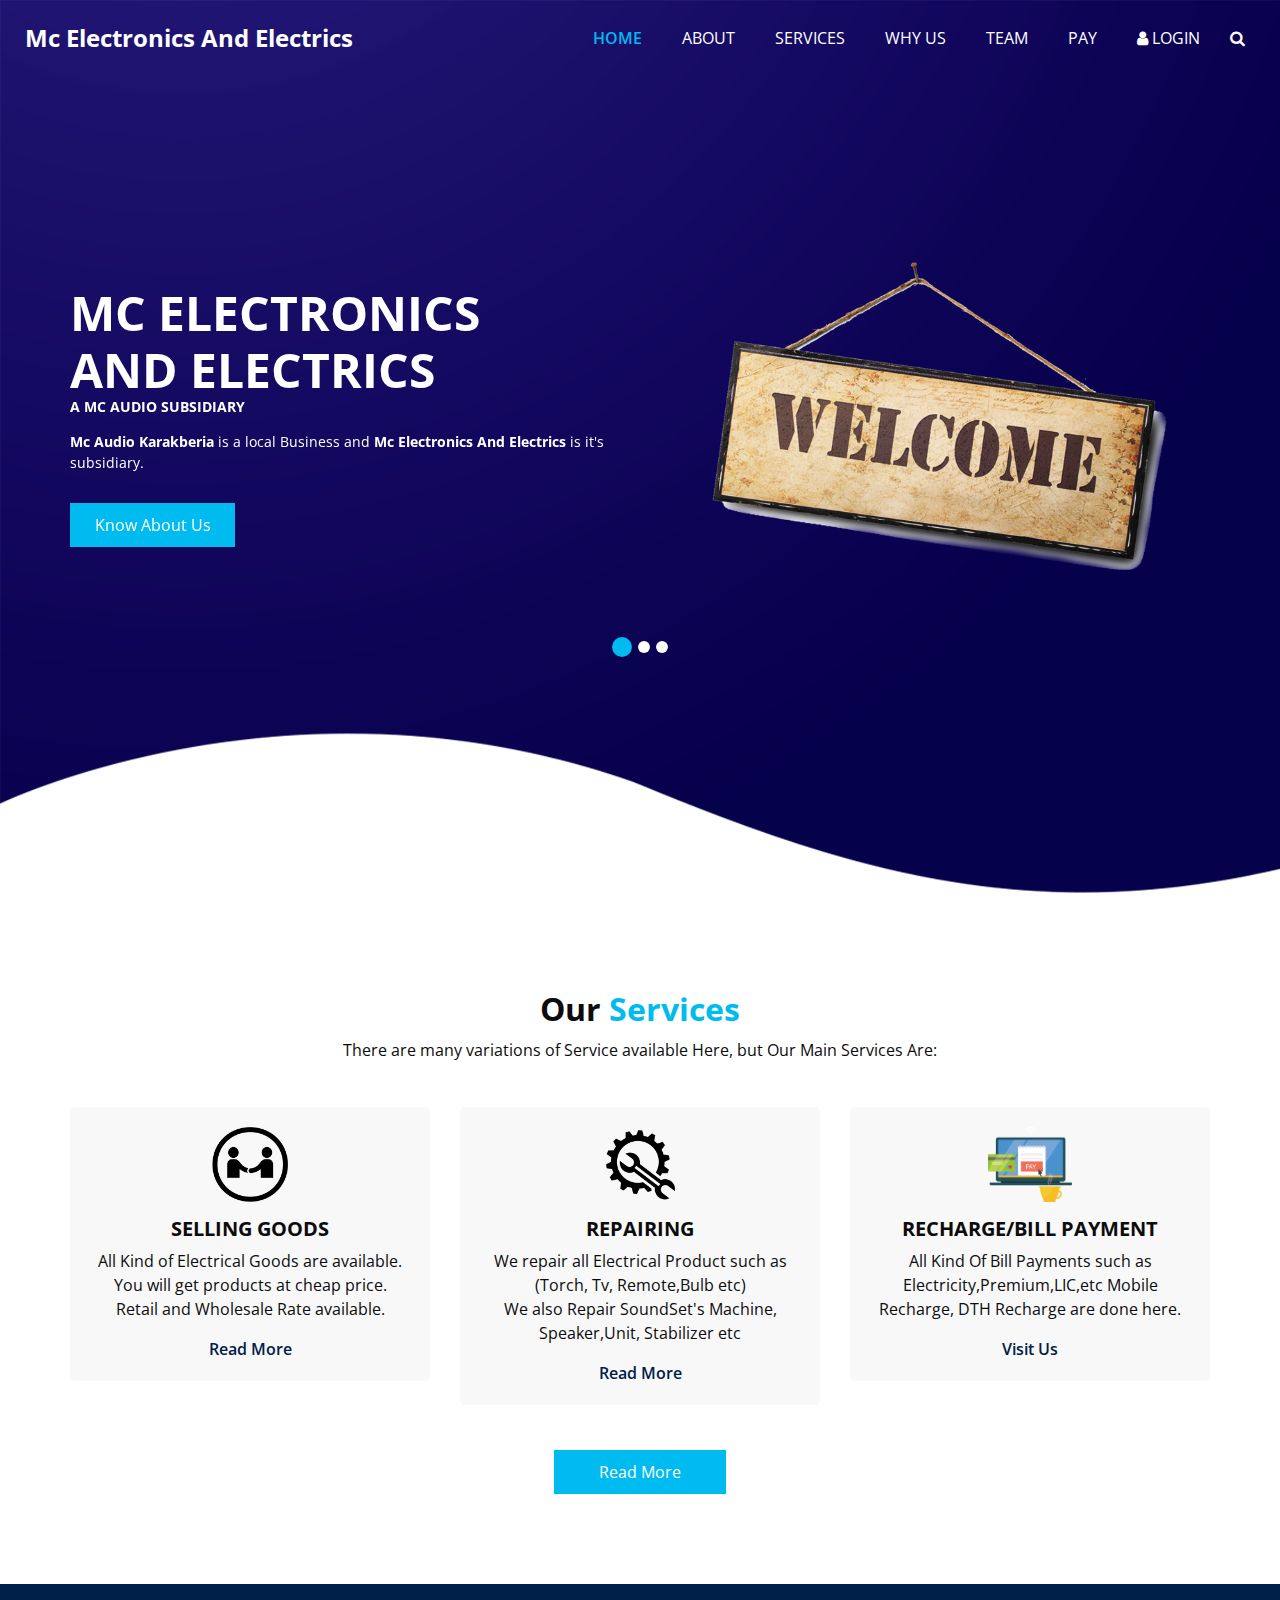
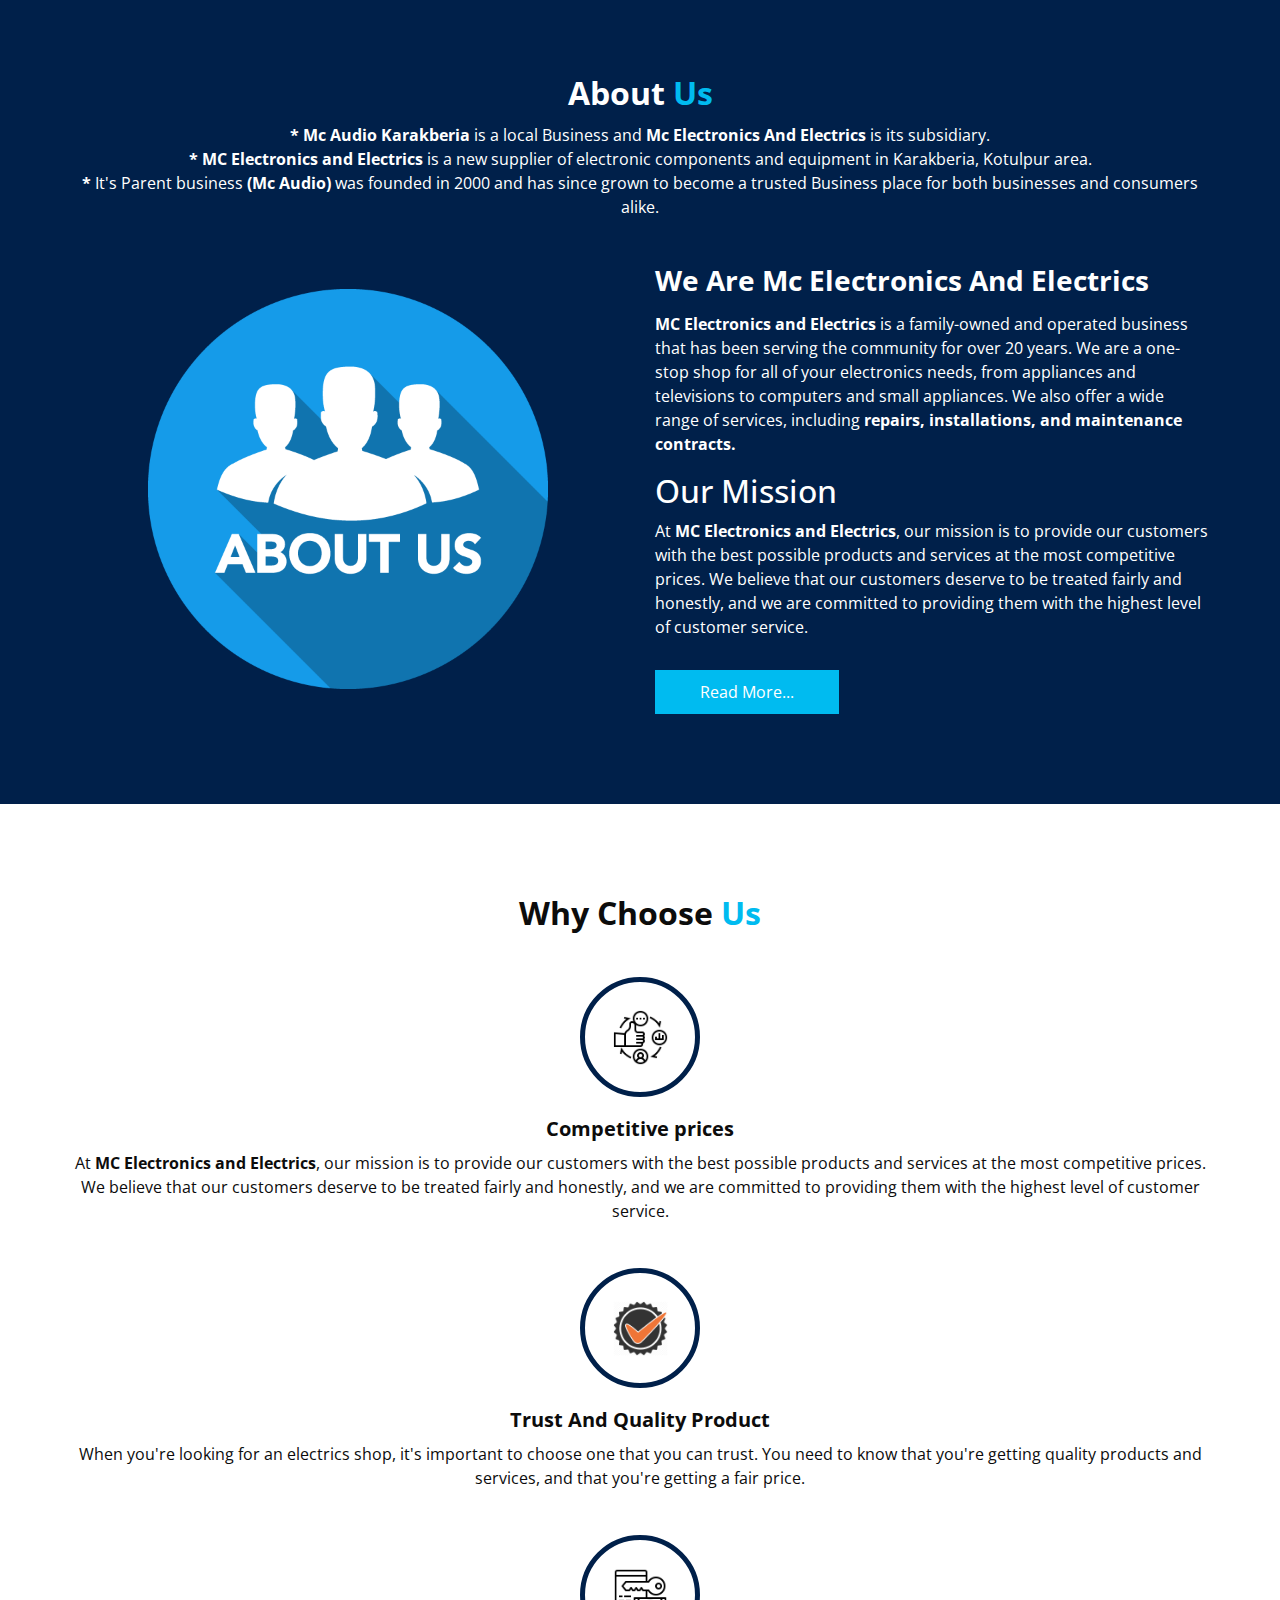
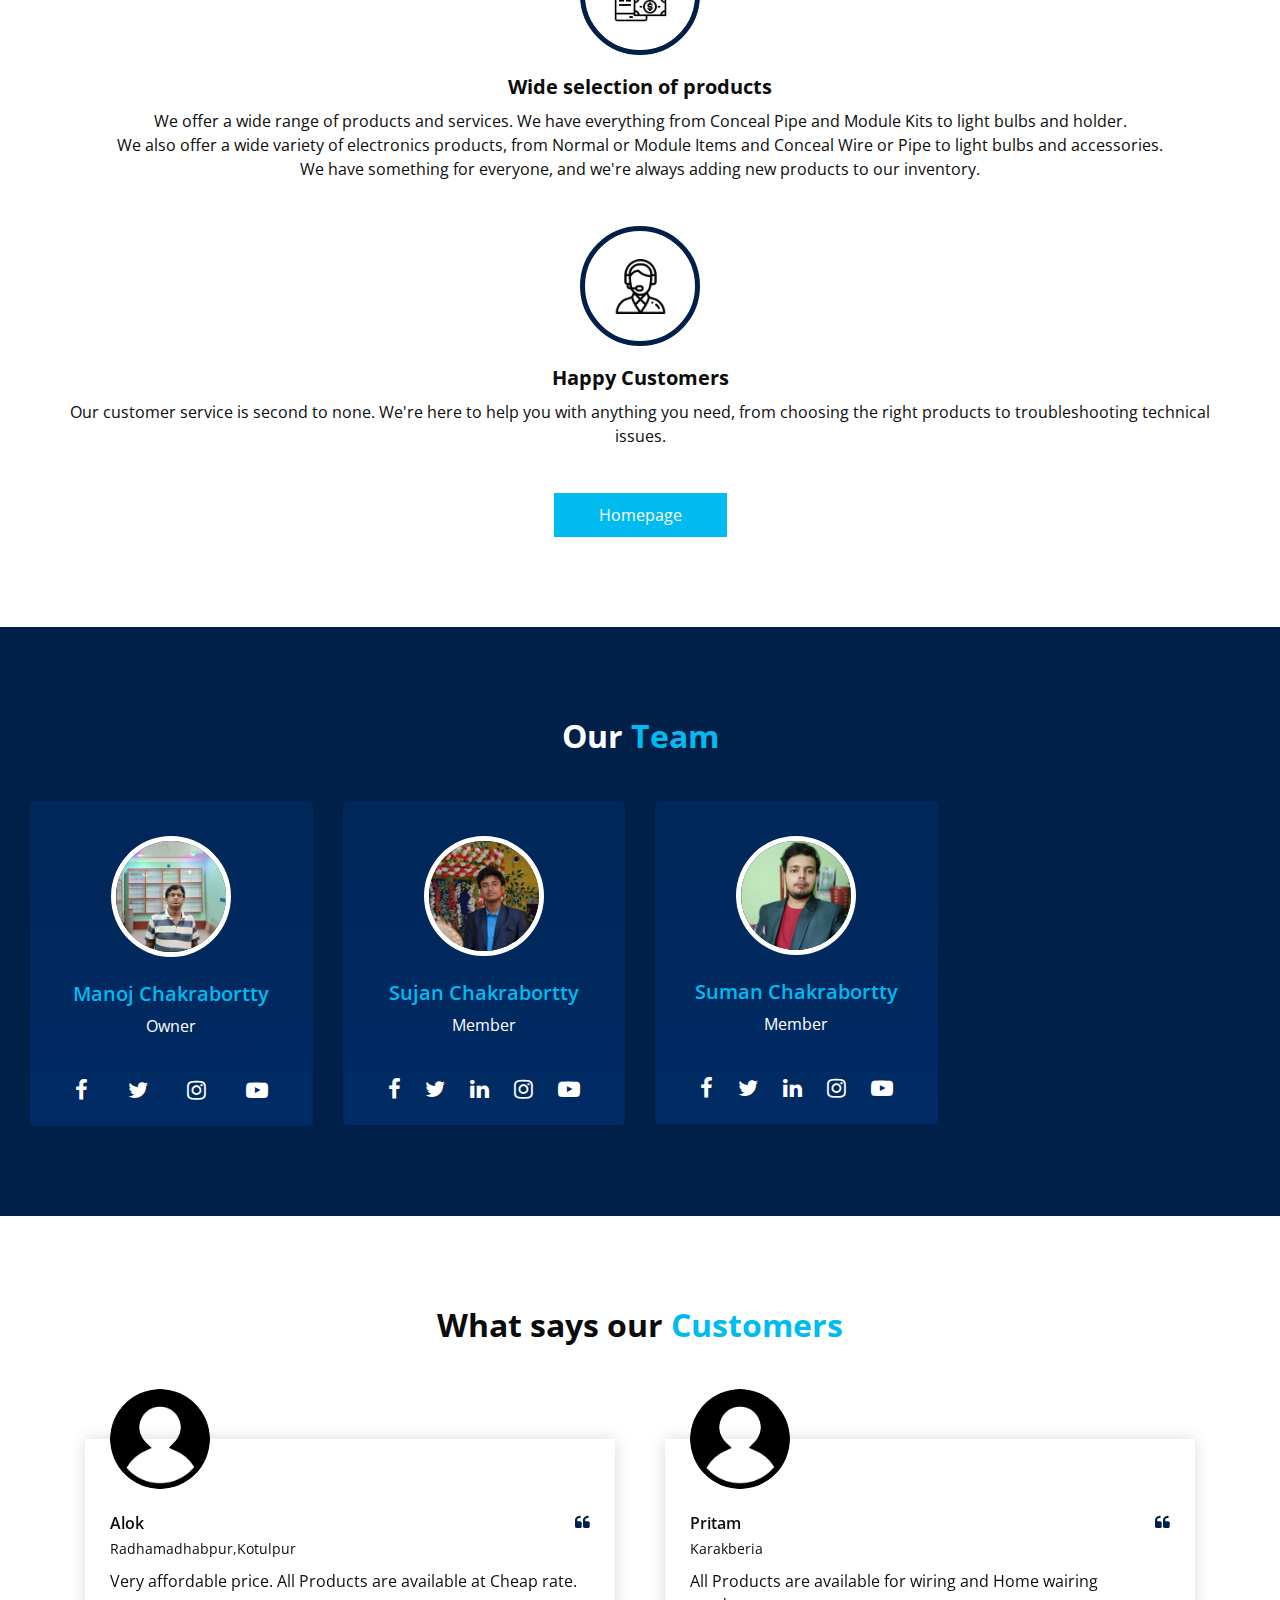
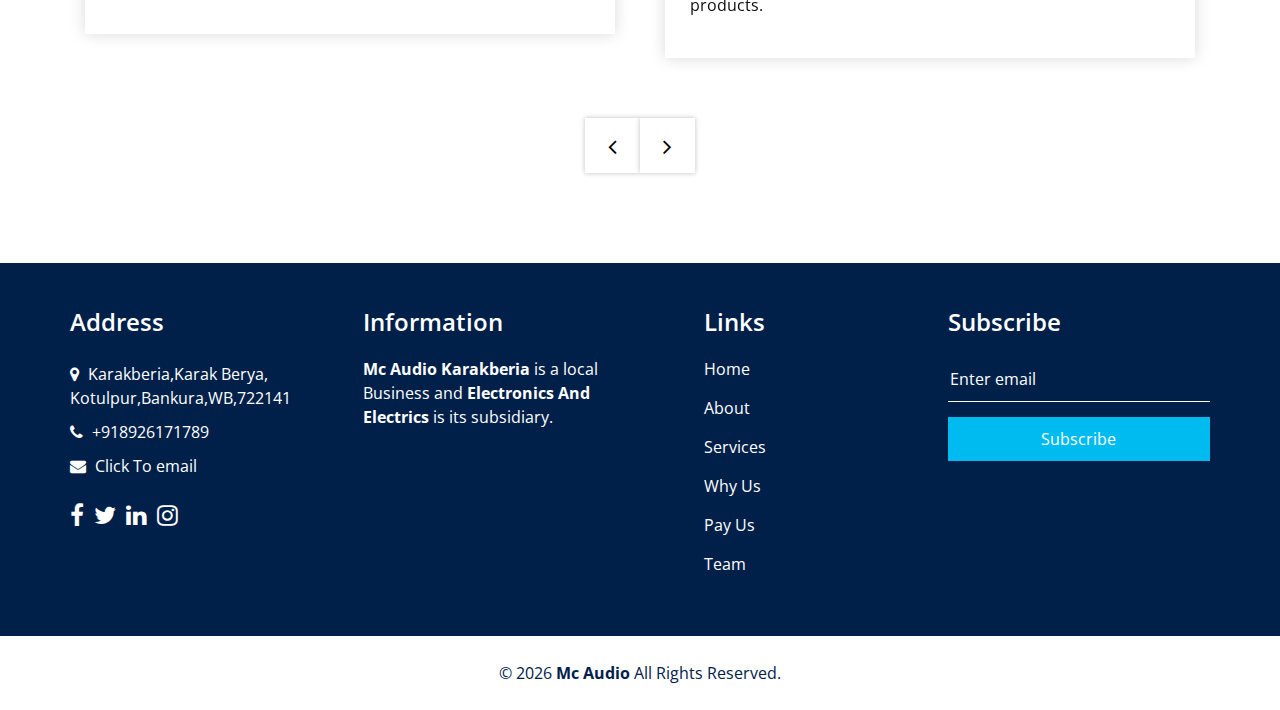
==== public/index.html @ 55783858 "first commit" ====
<!DOCTYPE html>
<html>

<head>
  <!-- Google tag (gtag.js) -->
<script async src="https://www.googletagmanager.com/gtag/js?id=G-BSWHDKT1H6"></script>
<script>
  window.dataLayer = window.dataLayer || [];
  function gtag(){dataLayer.push(arguments);}
  gtag('js', new Date());

  gtag('config', 'G-BSWHDKT1H6');
</script>
  <!-- Basic -->
  <meta charset="utf-8" />
  <meta http-equiv="X-UA-Compatible" content="IE=edge" />
  <!-- Mobile Metas -->
  <meta name="viewport" content="width=device-width, initial-scale=1, shrink-to-fit=no" />
  <!-- Site Metas -->
  <meta name="keywords" content="Mc Audio, Mc Electronics, Mc Electronics And Electrics />
  <meta name="description" content="Mc Electronics And Electrics, Mc Audio Karakberia" />
  <meta name="author" content="Manoj Chakrabortty" />
  <link rel="shortcut icon" href="images/favicon.png" type="">

  <title> Mc Electronics And Electrics </title>

  <!-- bootstrap core css -->
  <link rel="stylesheet" type="text/css" href="css/bootstrap.css" />

  <!-- fonts style -->
  <link href="https://fonts.googleapis.com/css2?family=Roboto:wght@400;500;700;900&display=swap" rel="stylesheet">

  <!--owl slider stylesheet -->
  <link rel="stylesheet" type="text/css" href="https://cdnjs.cloudflare.com/ajax/libs/OwlCarousel2/2.3.4/assets/owl.carousel.min.css" />

  <!-- font awesome style -->
  <link href="css/font-awesome.min.css" rel="stylesheet" />

  <!-- Custom styles for this template -->
  <link href="css/style.css" rel="stylesheet" />
  <!-- responsive style -->
  <link href="css/responsive.css" rel="stylesheet" />

</head>

<body>

  <div class="hero_area">

    <div class="hero_bg_box">
      <div class="bg_img_box">
        <img src="images/hero-bg.png" alt="">
      </div>
    </div>

    <!-- header section strats -->
    <header class="header_section">
      <div class="container-fluid">
        <nav class="navbar navbar-expand-lg custom_nav-container ">
          <a class="navbar-brand" href="index.html">
            <span>
              Mc Electronics And Electrics
            </span>
          </a>

          <button class="navbar-toggler" type="button" data-toggle="collapse" data-target="#navbarSupportedContent" aria-controls="navbarSupportedContent" aria-expanded="false" aria-label="Toggle navigation">
            <span class=""> </span>
          </button>

          <div class="collapse navbar-collapse" id="navbarSupportedContent">
            <ul class="navbar-nav  ">
              <li class="nav-item active">
                <a class="nav-link" href="index.html">Home <span class="sr-only">(current)</span></a>
              </li>
              <li class="nav-item">
                <a class="nav-link" href="about.html"> About</a>
              </li>
              <li class="nav-item">
                <a class="nav-link" href="service.html">Services</a>
              </li>
              <li class="nav-item">
                <a class="nav-link" href="why.html">Why Us</a>
              </li>
              <li class="nav-item">
                <a class="nav-link" href="team.html">Team</a>
              </li>
              <li class="nav-item">
                <a class="nav-link" href="pay-us.html">Pay</a>
              </li>
              <li class="nav-item">
                <a class="nav-link" href="login.html"> <i class="fa fa-user" aria-hidden="true"></i> Login</a>
              </li>
              <form class="form-inline">
                <button class="btn  my-2 my-sm-0 nav_search-btn" type="submit">
                  <i class="fa fa-search" aria-hidden="true"></i>
                </button>
              </form>
            </ul>
          </div>
        </nav>
      </div>
    </header>
    <!-- end header section -->
    <!-- slider section -->
    <section class="slider_section ">
      <div id="customCarousel1" class="carousel slide" data-ride="carousel">
        <div class="carousel-inner">
          <div class="carousel-item active">
            <div class="container ">
              <div class="row">
                <div class="col-md-6 ">
                  <div class="detail-box">
                    <h1>
                      Mc Electronics<br>
                          And
                      Electrics<br>
                      <p>a Mc Audio subsidiary</p>
                    </h1>
                    <p>
                    <b>Mc Audio Karakberia</b> is a local Business and <b>Mc Electronics And Electrics</b> is it's subsidiary.<br>
                    </p>
                    <div class="btn-box">
                      <a class="btn1" href="about.html">
                        Know About Us
                      </a>
                    </div>
                  </div>
                </div>
                <div class="col-md-6">
                  <div class="img-box">
                    <img src="png/png%20(7).png" alt="">
                  </div>
                </div>
              </div>
            </div>
          </div>
          <div class="carousel-item ">
            <div class="container ">
              <div class="row">
                <div class="col-md-6 ">
                  <div class="detail-box">
                    <h1>
                      এম.সি. অডিও<br>
                      <p>ইলেকট্রনিক্স এন্ড ইলেকট্রিকস

                      </p>
                    </h1>
                    <p>
                      এখানে সমস্ত প্রকার ইলেকট্রনিক এবং ইলেকট্রিক দ্রব্য সামগ্রী খুচরো ও পাইকারী দরে বিক্রয় করা হয়।<br>
                      এখানে যাবতীয় ইলেকট্রনিক্স দ্রব্য সামগ্রী যত্ন সহকারে মেরামত করা হয়।<br>
                    </p>
                    <div class="btn-box">
                      <a href="why_us.html" class="btn1">
                        Why Us
                      </a>
                    </div>
                  </div>
                </div>
                <div class="col-md-6">
                  <div class="img-box">
                    <img src="images/Untitled1.png" alt="">
                  </div>
                </div>
              </div>
            </div>
          </div>
          <div class="carousel-item">
            <div class="container ">
              <div class="row">
                <div class="col-md-6 ">
                  <div class="detail-box">
                    <h1>
                      Recharge and Bill Payments <br>
                      <p>a mc Electronics And Electrics Service</p>
                    </h1>
                    <p>
                      Welcome to Recharge and Bill Pay division of  Mc Electrnics And Electrics, <br>
                      Here you pay your any bills without going anywhere, You'll also get receipt with it as Proof<br>

                    </p>
                    <div class="btn-box">
                      <a href="https://sumanrechargeservices.web.app/" class="btn1">
                        Click To Visit
                      </a>
                    </div>
                  </div>
                </div>
                <div class="col-md-6">
                  <div class="img-box">
                    <img src="images/recharge1.png" alt=""width="100" >
                  </div>
                </div>
              </div>
            </div>
          </div>
        </div>
        <ol class="carousel-indicators">
          <li data-target="#customCarousel1" data-slide-to="0" class="active"></li>
          <li data-target="#customCarousel1" data-slide-to="1"></li>
          <li data-target="#customCarousel1" data-slide-to="2"></li>
        </ol>
      </div>

    </section>
    <!-- end slider section -->
  </div>


  <!-- service section -->

  <section class="service_section layout_padding">
    <div class="service_container">
      <div class="container ">
        <div class="heading_container heading_center">
          <h2>
            Our <span>Services</span>
          </h2>
          <p>
            There are many variations of Service available Here, but Our Main Services Are:
          </p>
        </div>
        <div class="row">
          <div class="col-md-4 ">
            <div class="box ">
              <div class="img-box">
                <img src="images/s1.png" alt="">
              </div>
              <div class="detail-box">
                <h5>
                  Selling Goods
                </h5>
                <p>
                  All Kind of Electrical Goods are available.<br>
                  You will get products at cheap price.<br>
                  Retail and Wholesale Rate available.<br>
                </p>
                <a href="service.html">
                  Read More
                </a>
              </div>
            </div>
          </div>
          <div class="col-md-4 ">
            <div class="box ">
              <div class="img-box">
                <img src="images/s2.png" alt="">
              </div>
              <div class="detail-box">
                <h5>
                  Repairing
                </h5>
                <p>
                  We repair all Electrical Product such as (Torch, Tv, Remote,Bulb etc)<br>
                  We also Repair SoundSet's Machine, Speaker,Unit, Stabilizer etc
                
                </p>
                <a href="service.html">
                  Read More
                </a>
              </div>
            </div>
          </div>
          <div class="col-md-4 ">
            <div class="box ">
              <div class="img-box">
                <img src="images/s3.png" alt="">
              </div>
              <div class="detail-box">
                <h5>
                  Recharge/Bill Payment
                </h5>
                <p>
                  All Kind Of Bill Payments such as Electricity,Premium,LIC,etc
                  Mobile Recharge, DTH Recharge
                  are done here.
                </p>
                <a href="https://Sumanrechargeservice.ml/" target="_blank">
                  Visit Us
                </a>
              </div>
            </div>
          </div>
        </div>
        <div class="btn-box">
          <a href="service.html">
            Read More
          </a>
        </div>
      </div>
    </div>
  </section>

  <!-- end service section -->


  <!-- about section -->

  <section class="about_section layout_padding">
    <div class="container  ">
      <div class="heading_container heading_center">
        <h2>
          About <span>Us</span>
        </h2>
        <p>
          <b>* </b><b>Mc Audio Karakberia</b> is a local Business and <b>Mc Electronics And Electrics</b> is its subsidiary.<br>
          <b>* </b><b>MC Electronics and Electrics</b> is a new supplier of electronic components and equipment in Karakberia, Kotulpur area.<br>
          <b>* </b>It's Parent business <b>(Mc Audio)</b> was founded in 2000 and has since grown to become a trusted Business place for both businesses and consumers alike.
       </p>
      </div>
      <div class="row">
        <div class="col-md-6 ">
          <div class="img-box">
            <center><img src="png/about-us.png" alt=""width="400" ></center>
          </div>
        </div>
        <div class="col-md-6">
          <div class="detail-box">
            <h3>
              We Are Mc Electronics And Electrics
            </h3>
            <p>
              <b>MC Electronics and Electrics</b> is a family-owned and operated business that has been serving the community for over 20 years.
              We are a one-stop shop for all of your electronics needs, from appliances and televisions to computers and small appliances.
              We also offer a wide range of services, including <b>repairs, installations, and maintenance contracts.</b>
<h2>Our Mission</h2>
At <b>MC Electronics and Electrics</b>, our mission is to provide our customers with the best possible products and services at the most competitive prices. 
We believe that our customers deserve to be treated fairly and honestly, and we are committed to providing them with the highest level of customer service.

            </p>
            
            <a href="about.html">
              Read More...
            </a>
          </div>
        </div>
      </div>
    </div>
  </section>

  <!-- end about section -->

    <!-- why section -->

    <section class="why_section layout_padding">
      <div class="container">
        <div class="heading_container heading_center">
          <h2>
            Why Choose <span>Us</span>
          </h2>
        </div>
        <div class="why_container">
          <div class="box">
            <div class="img-box">
              <img src="images/w1.png" alt="">
            </div>
            <div class="detail-box">
              <h5>
                Competitive prices
              </h5>
              <p>
                At <b>MC Electronics and Electrics</b>, our mission is to provide our customers with the best possible products and services at the most competitive prices. 
                We believe that our customers deserve to be treated fairly and honestly, and we are committed to providing them with the highest level of customer service.<br>
             </p>
            </div>
          </div>
          <div class="box">
            <div class="img-box">
              <img src="images/w2.png" alt="Quality Product">
            </div>
            <div class="detail-box">
              <h5>
                Trust And Quality Product
              </h5>
              <p>
                When you're looking for an electrics shop, it's important to choose one that you can trust. You need to know that you're getting quality products and services, and that you're getting a fair price.<br>
              </p>
            </div>
          </div>
          <div class="box">
            <div class="img-box">
              <img src="images/w3.png" alt="">
            </div>
            <div class="detail-box">
              <h5>
                Wide selection of products
              </h5>
              <p>
                We offer a wide range of products and services. We have everything from Conceal Pipe and Module Kits to light bulbs and holder.<br>
                We also offer a wide variety of electronics products, from Normal or Module Items and Conceal Wire or Pipe to light bulbs and accessories.<br>
                We have something for everyone, and we're always adding new products to our inventory.<br>
  
              </p>
            </div>
          </div>
          <div class="box">
            <div class="img-box">
              <img src="images/w4.png" alt="">
            </div>
            <div class="detail-box">
              <h5>
                Happy Customers
              </h5>
              <p>
                Our customer service is second to none. We're here to help you with anything you need, from choosing the right products to troubleshooting technical issues.<br>
              </p>
            </div>
          </div>
        </div>
        <div class="btn-box">
          <a href="index.html">
            Homepage
          </a>
        </div>
      </div>
    </section>
  
    <!-- end why section -->

  <!-- team section -->
  <section class="team_section layout_padding">
    <div class="container-fluid">
      <div class="heading_container heading_center">
        <h2 class="">
          Our <span> Team</span>
        </h2>
      </div>

      <div class="team_container">
        <div class="row">
          <div class="col-lg-3 col-sm-6">
            <div class="box ">
              <div class="img-box">
                <img src="images/team-1.jpg" class="img1" alt="">
              </div>
              <div class="detail-box">
                <h5>
                  Manoj Chakrabortty
                </h5>
                <p>
                  Owner
                </p>
              </div>
              <div class="social_box">
                <a href="https://www.facebook.com/manoj.chakrabortty8926">
                  <i class="fa fa-facebook" aria-hidden="true"></i>
                </a>
                <a href="https://twitter.com/MCAUDIOMANOJ">
                  <i class="fa fa-twitter" aria-hidden="true"></i>
                </a>
                <a href="https://www.facebook.com/manoj.chakrabortty8926">
                  <i class="fa fa-instagram" aria-hidden="true"></i>
                </a>
                <a href="https://www.youtube.com/@mcaudiokarakberia">
                  <i class="fa fa-youtube-play" aria-hidden="true"></i>
                </a>
              </div>
            </div>
          </div>
          <div class="col-lg-3 col-sm-6">
            <div class="box ">
              <div class="img-box">
                <img src="images/team-2.jpg" class="img1" alt="">
              </div>
              <div class="detail-box">
                <h5>
                  Sujan Chakrabortty
                </h5>
                <p>
                  Member
                </p>
              </div>
              <div class="social_box">
                <a href="https://www.facebook.com/soumya.chakrabortty.75">
                  <i class="fa fa-facebook" aria-hidden="true"></i>
                </a>
                <a href="#">
                  <i class="fa fa-twitter" aria-hidden="true"></i>
                </a>
                <a href="#">
                  <i class="fa fa-linkedin" aria-hidden="true"></i>
                </a>
                <a href="#">
                  <i class="fa fa-instagram" aria-hidden="true"></i>
                </a>
                <a href="https://www.youtube.com/@DjKiDuniya">
                  <i class="fa fa-youtube-play" aria-hidden="true"></i>
                </a>
              </div>
            </div>
          </div>
          <div class="col-lg-3 col-sm-6">
            <div class="box ">
              <div class="img-box">
                <img src="images/team-3.jpg" class="img1" alt="">
              </div>
              <div class="detail-box">
                <h5>
                  Suman Chakrabortty
                </h5>
                <p>
                  Member
                </p>
              </div>
              <div class="social_box">
                <a href="https://www.facebook.com/SumanChakrabortty8514/">
                  <i class="fa fa-facebook" aria-hidden="true"></i>
                </a>
                <a href="https://twitter.com/SumanCH8514">
                  <i class="fa fa-twitter" aria-hidden="true"></i>
                </a>
                <a href="https://www.linkedin.com/in/sumanchakrabortty8514/">
                  <i class="fa fa-linkedin" aria-hidden="true"></i>
                </a>
                <a href="https://www.instagram.com/sumanchakrabortty8514/">
                  <i class="fa fa-instagram" aria-hidden="true"></i>
                </a>
                <a href="https://www.youtube.com/@SumanChakrabortty8514">
                  <i class="fa fa-youtube-play" aria-hidden="true"></i>
                </a>
              
        </div>
      </div>
    </div>
  </section>
  <!-- end team section -->


  <!-- client section -->

  <section class="client_section layout_padding">
    <div class="container">
      <div class="heading_container heading_center psudo_white_primary mb_45">
        <h2>
          What says our <span>Customers</span>
        </h2>
      </div>
      <div class="carousel-wrap ">
        <div class="owl-carousel client_owl-carousel">
          <div class="item">
            <div class="box">
              <div class="img-box">
                <img src="images/profile.png" alt="" class="box-img">
              </div>
              <div class="detail-box">
                <div class="client_id">
                  <div class="client_info">
                    <h6>
                      Alok
                    </h6>
                    <p>
                      Radhamadhabpur,Kotulpur
                    </p>
                  </div>
                  <i class="fa fa-quote-left" aria-hidden="true"></i>
                </div>
                <p>
                  Very affordable price. All Products are available at Cheap rate. </p>
              </div>
            </div>
          </div>
          <div class="item">
            <div class="box">
              <div class="img-box">
                <img src="images/profile.png" alt="" class="box-img">
              </div>
              <div class="detail-box">
                <div class="client_id">
                  <div class="client_info">
                    <h6>
                      Pritam
                    </h6>
                    <p>
                      Karakberia
                    </p>
                  </div>
                  <i class="fa fa-quote-left" aria-hidden="true"></i>
                </div>
                <p>
                  All Products are available for wiring and Home wairing products. </p>
              </div>
            </div>
          </div>
          <div class="item">
            <div class="box">
              <div class="img-box">
                <img src="images/profile.png" alt="" class="box-img">
              </div>
              <div class="detail-box">
                <div class="client_id">
                  <div class="client_info">
                    <h6>
                      Santosh
                    </h6>
                    <p>
                      Karakberia
                    </p>
                  </div>
                  <i class="fa fa-quote-left" aria-hidden="true"></i>
                </div>
                <p>
                  Cheap rate and all good quality products are here. </p>
              </div>
            </div>
          </div>
          <div class="item">
            <div class="box">
              <div class="img-box">
                <img src="images/profile.png" alt="" class="box-img">
              </div>
              <div class="detail-box">
                <div class="client_id">
                  <div class="client_info">
                    <h6>
                      Dibyendu
                    </h6>
                    <p>
                      Karakberia
                    </p>
                  </div>
                  <i class="fa fa-quote-left" aria-hidden="true"></i>
                </div>
                <p>
                  Very nice store, They also provide recripts of any purcheses.</p>
              </div>
            </div>
          </div>
        </div>
      </div>
    </div>
  </section>

  <!-- end client section -->


  <!-- info section -->

  <section class="info_section layout_padding2">
    <div class="container">
      <div class="row">
        <div class="col-md-6 col-lg-3 info_col">
          <div class="info_contact">
            <h4>
              Address
            </h4>
            <div class="contact_link_box">
              <a href="https://maps.app.goo.gl/ZFDK4yfnbo7BnbeL8/" target="_blank">
                <i class="fa fa-map-marker" aria-hidden="true"></i>
                <span>
                  Karakberia,Karak Berya,
				  Kotulpur,Bankura,WB,722141
                </span>
              </a>
              <a href="tel:+918926171789">
                <i class="fa fa-phone" aria-hidden="true"></i>
                <span>
                 +918926171789
                </span>
              </a>
              <a href="mailto: electronics.mcaudio@gmail.com">
                <i class="fa fa-envelope" aria-hidden="true"></i>
                <span>
				        Click To email
                </span>
              </a>
            </div>
          </div>
          <div class="info_social">
            <a href="https://www.facebook.com/MCAUDIOMANOJ/">
              <i class="fa fa-facebook" aria-hidden="true"></i>
            </a>
            <a href="">
              <i class="fa fa-twitter" aria-hidden="true"></i>
            </a>
            <a href="">
              <i class="fa fa-linkedin" aria-hidden="true"></i>
            </a>
            <a href="">
              <i class="fa fa-instagram" aria-hidden="true"></i>
            </a>
          </div>
        </div>
        <div class="col-md-6 col-lg-3 info_col">
          <div class="info_detail">
            <h4>
              Information
            </h4>
            <p>
              <b>Mc Audio Karakberia</b> is a local Business and <b>Electronics And Electrics</b> is its subsidiary.
            </p>
          </div>
        </div>
        <div class="col-md-6 col-lg-2 mx-auto info_col">
          <div class="info_link_box">
            <h4>
              Links
            </h4>
            <div class="info_links">
              <a class="active" href="index.html">
                Home
              </a>
              <a class="" href="about.html">
                About
              </a>
              <a class="" href="service.html">
                Services
              </a>
              <a class="" href="why.html">
                Why Us
              </a>
              <a class="" href="pay-us.html">
                Pay Us
              </a>
              <a class="" href="team.html">
                Team
              </a>
            </div>
          </div>
        </div>
        <div class="col-md-6 col-lg-3 info_col ">
          <h4>
            Subscribe
          </h4>
          <form action="mail.php">
            <input type="text" placeholder="Enter email" />
            <button type="submit">
              Subscribe
            </button>
          </form>
        </div>
      </div>
    </div>
  </section>

  <!-- end info section -->

  <!-- footer section -->
  <section class="footer_section">
    <div class="container">
      <p>
        &copy; <span id="displayYear"></span> <a href="http://mcaudiomanoj.gq/" target="_blank"><b>Mc Audio</b></a> All Rights Reserved.
        
      </p>
    </div>
  </section>
  <!-- footer section -->

  <!-- jQery -->
  <script type="text/javascript" src="js/jquery-3.4.1.min.js"></script>
  <!-- popper js -->
  <script src="https://cdn.jsdelivr.net/npm/popper.js@1.16.0/dist/umd/popper.min.js" integrity="sha384-Q6E9RHvbIyZFJoft+2mJbHaEWldlvI9IOYy5n3zV9zzTtmI3UksdQRVvoxMfooAo" crossorigin="anonymous">
  </script>
  <!-- bootstrap js -->
  <script type="text/javascript" src="js/bootstrap.js"></script>
  <!-- owl slider -->
  <script type="text/javascript" src="https://cdnjs.cloudflare.com/ajax/libs/OwlCarousel2/2.3.4/owl.carousel.min.js">
  </script>
  <!-- custom js -->
  <script type="text/javascript" src="js/custom.js"></script>
 
</body>

</html>
---- public/css/style.css ----
@import url("https://fonts.googleapis.com/css2?family=Lato:wght@400;700&family=Open+Sans:wght@300;400;600;700&display=swap");
body {
  font-family: "Open Sans", sans-serif;
  color: #0c0c0c;
  background-color: #ffffff;
  overflow-x: hidden;
}

.layout_padding {
  padding: 90px 0;
}

.layout_padding2 {
  padding: 75px 0;
}

.layout_padding2-top {
  padding-top: 75px;
}

.layout_padding2-bottom {
  padding-bottom: 75px;
}

.layout_padding-top {
  padding-top: 90px;
}

.layout_padding-bottom {
  padding-bottom: 90px;
}

.heading_container {
  display: -webkit-box;
  display: -ms-flexbox;
  display: flex;
  -webkit-box-orient: vertical;
  -webkit-box-direction: normal;
      -ms-flex-direction: column;
          flex-direction: column;
  -webkit-box-align: start;
      -ms-flex-align: start;
          align-items: flex-start;
}

.heading_container h2 {
  position: relative;
  font-weight: bold;
  margin-bottom: 0;
}

.heading_container h2 span {
  color: #00bbf0;
}

.heading_container p {
  margin-top: 10px;
  margin-bottom: 0;
}

.heading_container.heading_center {
  -webkit-box-align: center;
      -ms-flex-align: center;
          align-items: center;
  text-align: center;
}

a,
a:hover,
a:focus {
  text-decoration: none;
}

a:hover,
a:focus {
  color: initial;
}

.btn,
.btn:focus {
  outline: none !important;
  -webkit-box-shadow: none;
          box-shadow: none;
}

/*header section*/
.hero_area {
  position: relative;
  min-height: 100vh;
  display: -webkit-box;
  display: -ms-flexbox;
  display: flex;
  -webkit-box-orient: vertical;
  -webkit-box-direction: normal;
      -ms-flex-direction: column;
          flex-direction: column;
}

.hero_area .hero_bg_box {
  position: absolute;
  top: 0;
  left: 0;
  width: 100%;
  height: 100%;
  display: -webkit-box;
  display: -ms-flexbox;
  display: flex;
  -webkit-box-pack: center;
      -ms-flex-pack: center;
          justify-content: center;
  -webkit-box-align: end;
      -ms-flex-align: end;
          align-items: flex-end;
  overflow: hidden;
  z-index: -1;
}

.hero_area .hero_bg_box .bg_img_box {
  min-width: 100%;
  min-height: 100%;
}

.hero_area .hero_bg_box img {
  min-width: 100%;
  min-height: 100%;
}

.sub_page .hero_area {
  min-height: auto;
  background: linear-gradient(130deg, #231a6f, #0f054c);
}

.sub_page .hero_area .hero_bg_box {
  display: none;
}

.header_section {
  padding: 15px 0;
}

.header_section .container-fluid {
  padding-right: 25px;
  padding-left: 25px;
}

.navbar-brand span {
  font-weight: bold;
  font-size: 24px;
  color: #ffffff;
}

.custom_nav-container {
  padding: 0;
}

.custom_nav-container .navbar-nav {
  margin-left: auto;
}

.custom_nav-container .navbar-nav .nav-item .nav-link {
  padding: 5px 20px;
  color: #ffffff;
  text-align: center;
  text-transform: uppercase;
  border-radius: 5px;
  -webkit-transition: all 0.3s;
  transition: all 0.3s;
}

.custom_nav-container .navbar-nav .nav-item:hover .nav-link, .custom_nav-container .navbar-nav .nav-item.active .nav-link {
  color: #00bbf0;
}

.custom_nav-container .navbar-nav .nav-item.active .nav-link {
  font-weight: 600;
}

.custom_nav-container .nav_search-btn {
  width: 35px;
  height: 35px;
  padding: 0;
  border: none;
  color: #ffffff;
}

.custom_nav-container .nav_search-btn:hover {
  color: #00bbf0;
}

.custom_nav-container .navbar-toggler {
  outline: none;
}

.custom_nav-container .navbar-toggler {
  padding: 0;
  width: 37px;
  height: 42px;
  -webkit-transition: all 0.3s;
  transition: all 0.3s;
}

.custom_nav-container .navbar-toggler span {
  display: block;
  width: 35px;
  height: 4px;
  background-color: #ffffff;
  margin: 7px 0;
  -webkit-transition: all 0.3s;
  transition: all 0.3s;
  position: relative;
  border-radius: 5px;
  transition: all 0.3s;
}

.custom_nav-container .navbar-toggler span::before, .custom_nav-container .navbar-toggler span::after {
  content: "";
  position: absolute;
  left: 0;
  height: 100%;
  width: 100%;
  background-color: #ffffff;
  top: -10px;
  border-radius: 5px;
  -webkit-transition: all 0.3s;
  transition: all 0.3s;
}

.custom_nav-container .navbar-toggler span::after {
  top: 10px;
}

.custom_nav-container .navbar-toggler[aria-expanded="true"] {
  -webkit-transform: rotate(360deg);
          transform: rotate(360deg);
}

.custom_nav-container .navbar-toggler[aria-expanded="true"] span {
  -webkit-transform: rotate(45deg);
          transform: rotate(45deg);
}

.custom_nav-container .navbar-toggler[aria-expanded="true"] span::before, .custom_nav-container .navbar-toggler[aria-expanded="true"] span::after {
  -webkit-transform: rotate(90deg);
          transform: rotate(90deg);
  top: 0;
}

/*end header section*/
/* slider section */
.slider_section {
  -webkit-box-flex: 1;
      -ms-flex: 1;
          flex: 1;
  display: -webkit-box;
  display: -ms-flexbox;
  display: flex;
  -webkit-box-align: center;
      -ms-flex-align: center;
          align-items: center;
  position: relative;
  padding: 45px 0 145px 0;
}

.slider_section .row {
  -webkit-box-align: center;
      -ms-flex-align: center;
          align-items: center;
}

.slider_section #customCarousel1 {
  width: 100%;
  position: unset;
}

.slider_section .detail-box {
  color: #00204a;
}

.slider_section .detail-box h1 {
  font-size: 3rem;
  font-weight: bold;
  text-transform: uppercase;
  margin-bottom: 15px;
  color: #ffffff;
}

.slider_section .detail-box p {
  color: #fefefe;
  font-size: 14px;
}

.slider_section .detail-box .btn-box {
  display: -webkit-box;
  display: -ms-flexbox;
  display: flex;
  margin: 0 -5px;
  margin-top: 25px;
}

.slider_section .detail-box .btn-box a {
  margin: 5px;
  text-align: center;
  width: 165px;
}

.slider_section .detail-box .btn-box .btn1 {
  display: inline-block;
  padding: 10px 15px;
  background-color: #00bbf0;
  color: #ffffff;
  border-radius: 0;
  -webkit-transition: all 0.3s;
  transition: all 0.3s;
  border: none;
}

.slider_section .detail-box .btn-box .btn1:hover {
  background-color: #007fa4;
}

.slider_section .detail-box .btn-box .btn2 {
  display: inline-block;
  padding: 10px 15px;
  background-color: #000000;
  color: #ffffff;
  border-radius: 0;
  -webkit-transition: all 0.3s;
  transition: all 0.3s;
  border: none;
}

.slider_section .detail-box .btn-box .btn2:hover {
  background-color: black;
}

.slider_section .img-box {
  margin: 45px 0;
}

.slider_section .img-box img {
  width: 100%;
  -webkit-animation: upDown 5s infinite;
          animation: upDown 5s infinite;
}

@-webkit-keyframes upDown {
  0% {
    -webkit-transform: translateY(-45px);
            transform: translateY(-45px);
  }
  50% {
    -webkit-transform: translateY(45px);
            transform: translateY(45px);
  }
  100% {
    -webkit-transform: translateY(-45px);
            transform: translateY(-45px);
  }
}

@keyframes upDown {
  0% {
    -webkit-transform: translateY(-45px);
            transform: translateY(-45px);
  }
  50% {
    -webkit-transform: translateY(45px);
            transform: translateY(45px);
  }
  100% {
    -webkit-transform: translateY(-45px);
            transform: translateY(-45px);
  }
}

.slider_section .carousel-indicators {
  position: unset;
  margin: 0;
  -webkit-box-pack: center;
      -ms-flex-pack: center;
          justify-content: center;
  -webkit-box-align: center;
      -ms-flex-align: center;
          align-items: center;
}

.slider_section .carousel-indicators li {
  background-color: #ffffff;
  width: 12px;
  height: 12px;
  border-radius: 100%;
  opacity: 1;
}

.slider_section .carousel-indicators li.active {
  width: 20px;
  height: 20px;
  background-color: #00bbf0;
}

.service_section {
  position: relative;
}

.service_section .box {
  display: -webkit-box;
  display: -ms-flexbox;
  display: flex;
  -webkit-box-orient: vertical;
  -webkit-box-direction: normal;
      -ms-flex-direction: column;
          flex-direction: column;
  -webkit-box-align: center;
      -ms-flex-align: center;
          align-items: center;
  text-align: center;
  margin-top: 45px;
  background-color: #f8f8f9;
  padding: 20px;
  border-radius: 5px;
}

.service_section .box .img-box {
  display: -webkit-box;
  display: -ms-flexbox;
  display: flex;
  -webkit-box-pack: center;
      -ms-flex-pack: center;
          justify-content: center;
  -webkit-box-align: start;
      -ms-flex-align: start;
          align-items: flex-start;
  width: 125px;
  min-width: 75px;
  height: 75px;
  margin-bottom: 15px;
}

.service_section .box .img-box img {
  max-width: 100%;
  max-height: 100%;
  -webkit-transition: all 0.3s;
  transition: all 0.3s;
}

.service_section .box .detail-box h5 {
  font-weight: bold;
  text-transform: uppercase;
}

.service_section .box .detail-box a {
  color: #00204a;
  font-weight: 600;
}

.service_section .box .detail-box a:hover {
  color: #00bbf0;
}

.service_section .btn-box {
  display: -webkit-box;
  display: -ms-flexbox;
  display: flex;
  -webkit-box-pack: center;
      -ms-flex-pack: center;
          justify-content: center;
  margin-top: 45px;
}

.service_section .btn-box a {
  display: inline-block;
  padding: 10px 45px;
  background-color: #00bbf0;
  color: #ffffff;
  border-radius: 0;
  -webkit-transition: all 0.3s;
  transition: all 0.3s;
  border: none;
}

.service_section .btn-box a:hover {
  background-color: #007fa4;
}

.about_section {
  background-color: #00204a;
  color: #ffffff;
}

.about_section .heading_container {
  margin-bottom: 45px;
}

.about_section .row {
  -webkit-box-align: center;
      -ms-flex-align: center;
          align-items: center;
}

.about_section .img-box img {
  max-width: 100%;
}

.about_section .detail-box h3 {
  font-weight: bold;
}

.about_section .detail-box p {
  margin-top: 15px;
}

.about_section .detail-box a {
  display: inline-block;
  padding: 10px 45px;
  background-color: #00bbf0;
  color: #ffffff;
  border-radius: 0px;
  -webkit-transition: all 0.3s;
  transition: all 0.3s;
  border: none;
  margin-top: 15px;
}

.about_section .detail-box a:hover {
  background-color: #007fa4;
}

.why_section .box {
  margin-top: 45px;
  display: -webkit-box;
  display: -ms-flexbox;
  display: flex;
  -webkit-box-orient: vertical;
  -webkit-box-direction: normal;
      -ms-flex-direction: column;
          flex-direction: column;
  -webkit-box-align: center;
      -ms-flex-align: center;
          align-items: center;
  text-align: center;
}

.why_section .box .img-box {
  margin-bottom: 20px;
  width: 120px;
  height: 120px;
  min-width: 120px;
  min-height: 120px;
  border-radius: 100%;
  border: 5px solid #00204a;
  display: -webkit-box;
  display: -ms-flexbox;
  display: flex;
  -webkit-box-pack: center;
      -ms-flex-pack: center;
          justify-content: center;
  -webkit-box-align: center;
      -ms-flex-align: center;
          align-items: center;
}

.why_section .box .img-box img {
  width: 55px;
  height: auto;
  fill: #00204a;
}

.why_section .box h5 {
  font-weight: bold;
  margin-bottom: 10px;
}

.why_section .box p {
  margin-bottom: 0;
}

.why_section .btn-box {
  display: -webkit-box;
  display: -ms-flexbox;
  display: flex;
  -webkit-box-pack: center;
      -ms-flex-pack: center;
          justify-content: center;
  margin-top: 45px;
}

.why_section .btn-box a {
  display: inline-block;
  padding: 10px 45px;
  background-color: #00bbf0;
  color: #ffffff;
  border-radius: 0;
  -webkit-transition: all 0.3s;
  transition: all 0.3s;
  border: none;
}

.why_section .btn-box a:hover {
  background-color: #007fa4;
}

/*team section */
.team_section {
  text-align: center;
  background-color: #00204a;
  color: #ffffff;
}

.team_section .heading_container {
  -webkit-box-pack: center;
      -ms-flex-pack: center;
          justify-content: center;
}

.team_section .team_container {
  padding: 0 15px;
}

.team_section .team_container .box {
  padding: 35px 0 0 0;
  border-radius: 5px;
  overflow: hidden;
  -webkit-transition: all .1s;
  transition: all .1s;
  margin-top: 45px;
  background: -webkit-gradient(linear, left top, left bottom, from(#002759), to(#002b64));
  background: linear-gradient(to bottom, #002759, #002b64);
}

.team_section .team_container .box .img-box {
  display: -webkit-box;
  display: -ms-flexbox;
  display: flex;
  -webkit-box-pack: center;
      -ms-flex-pack: center;
          justify-content: center;
  -webkit-box-align: center;
      -ms-flex-align: center;
          align-items: center;
}

.team_section .team_container .box .img-box img {
  width: 120px;
  border-radius: 100%;
  border: 5px solid #ffffff;
}

.team_section .team_container .box .detail-box {
  margin: 25px 0;
}

.team_section .team_container .box .detail-box h5 {
  color: #00bbf0;
  font-weight: 600;
  position: relative;
}

.team_section .team_container .box .social_box {
  padding: 10px 45px 20px 45px;
  display: -webkit-box;
  display: -ms-flexbox;
  display: flex;
  -webkit-box-pack: justify;
      -ms-flex-pack: justify;
          justify-content: space-between;
}

.team_section .team_container .box .social_box a {
  color: #ffffff;
  font-size: 22px;
}

.team_section .team_container .box .social_box a:hover {
  color: #00bbf0;
}

/*team section end*/
/* client section start */
.client_section .heading_container {
  margin-bottom: 30px;
}

.client_section .box {
  display: -webkit-box;
  display: -ms-flexbox;
  display: flex;
  -webkit-box-orient: vertical;
  -webkit-box-direction: normal;
      -ms-flex-direction: column;
          flex-direction: column;
  margin: 15px;
}

.client_section .box .img-box {
  position: relative;
  display: -webkit-box;
  display: -ms-flexbox;
  display: flex;
  -webkit-box-pack: center;
      -ms-flex-pack: center;
          justify-content: center;
  -webkit-box-align: center;
      -ms-flex-align: center;
          align-items: center;
  width: 100px;
  margin-bottom: -50px;
  margin-left: 25px;
  position: relative;
}

.client_section .box .img-box img {
  border-radius: 100%;
}

.client_section .box .client_id {
  display: -webkit-box;
  display: -ms-flexbox;
  display: flex;
  -webkit-box-pack: justify;
      -ms-flex-pack: justify;
          justify-content: space-between;
}

.client_section .box .client_id .client_info h6 {
  font-weight: 600;
  margin-bottom: 5px;
}

.client_section .box .client_id .client_info p {
  margin-bottom: 0;
  font-size: 15px;
  font-size: 14px;
  margin-bottom: 10px;
}

.client_section .box .detail-box {
  background-color: #ffffff;
  -webkit-box-shadow: 0 0 15px 0 rgba(0, 0, 0, 0.15);
          box-shadow: 0 0 15px 0 rgba(0, 0, 0, 0.15);
  padding: 75px 25px 25px 25px;
}

.client_section .box .detail-box i {
  color: #00204a;
  margin-bottom: 10px;
}

.client_section .owl-carousel .owl-nav {
  display: -webkit-box;
  display: -ms-flexbox;
  display: flex;
  -webkit-box-pack: center;
      -ms-flex-pack: center;
          justify-content: center;
  margin-top: 45px;
}

.client_section .owl-carousel .owl-nav .owl-prev,
.client_section .owl-carousel .owl-nav .owl-next {
  width: 55px;
  height: 55px;
  background-color: #ffffff;
  color: #000000;
  outline: none;
  bottom: 0px;
  font-size: 24px;
  -webkit-box-shadow: 0 0 5px 0 rgba(0, 0, 0, 0.25);
          box-shadow: 0 0 5px 0 rgba(0, 0, 0, 0.25);
}

.client_section .owl-carousel .owl-nav .owl-prev:hover,
.client_section .owl-carousel .owl-nav .owl-next:hover {
  color: #00204a;
}

/* client section end */
.info_section {
  background-color: #00204a;
  color: #ffffff;
  padding: 45px 0 15px 0;
}

.info_section h4 {
  font-weight: 600;
  margin-bottom: 20px;
}

.info_section .info_col {
  margin-bottom: 30px;
}

.info_section .info_contact .contact_link_box {
  display: -webkit-box;
  display: -ms-flexbox;
  display: flex;
  -webkit-box-orient: vertical;
  -webkit-box-direction: normal;
      -ms-flex-direction: column;
          flex-direction: column;
}

.info_section .info_contact .contact_link_box a {
  margin: 5px 0;
  color: #ffffff;
}

.info_section .info_contact .contact_link_box a i {
  margin-right: 5px;
}

.info_section .info_contact .contact_link_box a:hover {
  color: #00bbf0;
}

.info_section .info_social {
  display: -webkit-box;
  display: -ms-flexbox;
  display: flex;
  margin-top: 20px;
  margin-bottom: 10px;
}

.info_section .info_social a {
  display: -webkit-box;
  display: -ms-flexbox;
  display: flex;
  -webkit-box-pack: center;
      -ms-flex-pack: center;
          justify-content: center;
  -webkit-box-align: center;
      -ms-flex-align: center;
          align-items: center;
  color: #ffffff;
  border-radius: 100%;
  margin-right: 10px;
  font-size: 24px;
}

.info_section .info_social a:hover {
  color: #00bbf0;
}

.info_section .info_links {
  display: -webkit-box;
  display: -ms-flexbox;
  display: flex;
  -webkit-box-orient: vertical;
  -webkit-box-direction: normal;
      -ms-flex-direction: column;
          flex-direction: column;
  -ms-flex-wrap: wrap;
      flex-wrap: wrap;
}

.info_section .info_links a {
  display: -webkit-box;
  display: -ms-flexbox;
  display: flex;
  -webkit-box-align: center;
      -ms-flex-align: center;
          align-items: center;
  margin-bottom: 15px;
  color: #ffffff;
}

.info_section .info_links a:hover {
  color: #00bbf0;
}

.info_section form input {
  border: none;
  border-bottom: 1px solid #ffffff;
  background-color: transparent;
  width: 100%;
  height: 45px;
  color: #ffffff;
  outline: none;
}

.info_section form input::-webkit-input-placeholder {
  color: #ffffff;
}

.info_section form input:-ms-input-placeholder {
  color: #ffffff;
}

.info_section form input::-ms-input-placeholder {
  color: #ffffff;
}

.info_section form input::placeholder {
  color: #ffffff;
}

.info_section form button {
  width: 100%;
  text-align: center;
  display: inline-block;
  padding: 10px 55px;
  background-color: #00bbf0;
  color: #ffffff;
  border-radius: 0;
  -webkit-transition: all 0.3s;
  transition: all 0.3s;
  border: none;
  margin-top: 15px;
}

.info_section form button:hover {
  background-color: #007fa4;
}

/* footer section*/
.footer_section {
  position: relative;
  background-color: #ffffff;
  text-align: center;
}

.footer_section p {
  color: #00204a;
  padding: 25px 0;
  margin: 0;
}

.footer_section p a {
  color: inherit;
}
/*# sourceMappingURL=style.css.map */
---- public/css/responsive.css ----
@media (max-width: 1300px) {}

@media (max-width: 1120px) {}

@media (max-width: 992px) {
  .hero_area {
    min-height: auto;
  }

  .hero_area {
    background: linear-gradient(130deg, #231a6f, #0f054c);
  }

  .hero_area .hero_bg_box {
    display: none;
  }

  .slider_section {
    padding: 45px 0 75px 0;
  }

  .custom_nav-container .navbar-nav {
    padding-top: 15px;
    align-items: center;
  }


  .custom_nav-container .navbar-nav .nav-item .nav-link {
    padding: 5px 25px;
    margin: 5px 0;
  }


}

@media (max-width: 768px) {
  .about_section .img-box {
    margin-bottom: 45px;
  }

}

@media (max-width: 576px) {
  .header_section .header_top .contact_nav a span {
    display: none;
  }


  .client_section .client_container {
    width: 100%;
  }

  .client_section .box {
    margin: 0;
  }

  .owl-nav {
    display: flex;
    justify-content: center;
    margin-top: 45px;
  }

  .client_section .owl-carousel .owl-nav .owl-prev,
  .client_section .owl-carousel .owl-nav .owl-next {
    position: unset;
    margin: 0 2.5px;
  }
}

@media (max-width: 480px) {
  .slider_section .detail-box h1 {
    font-size: 2rem;
  }

  .track_section form {
    flex-direction: column;
    align-items: flex-start;
  }

  .track_section form input {
    width: 100%;
  }

  .track_section form button {
    padding: 10px 60px;
    margin-top: 10px;
  }
}

@media (max-width: 420px) {
  .service_section .box {
    flex-direction: column;
  }

  .service_section .box .img-box {
    justify-content: flex-start;
    margin-bottom: 15px;
  }
}

@media (max-width: 376px) {}

@media (min-width: 1200px) {
  .container {
    max-width: 1170px;
  }
}
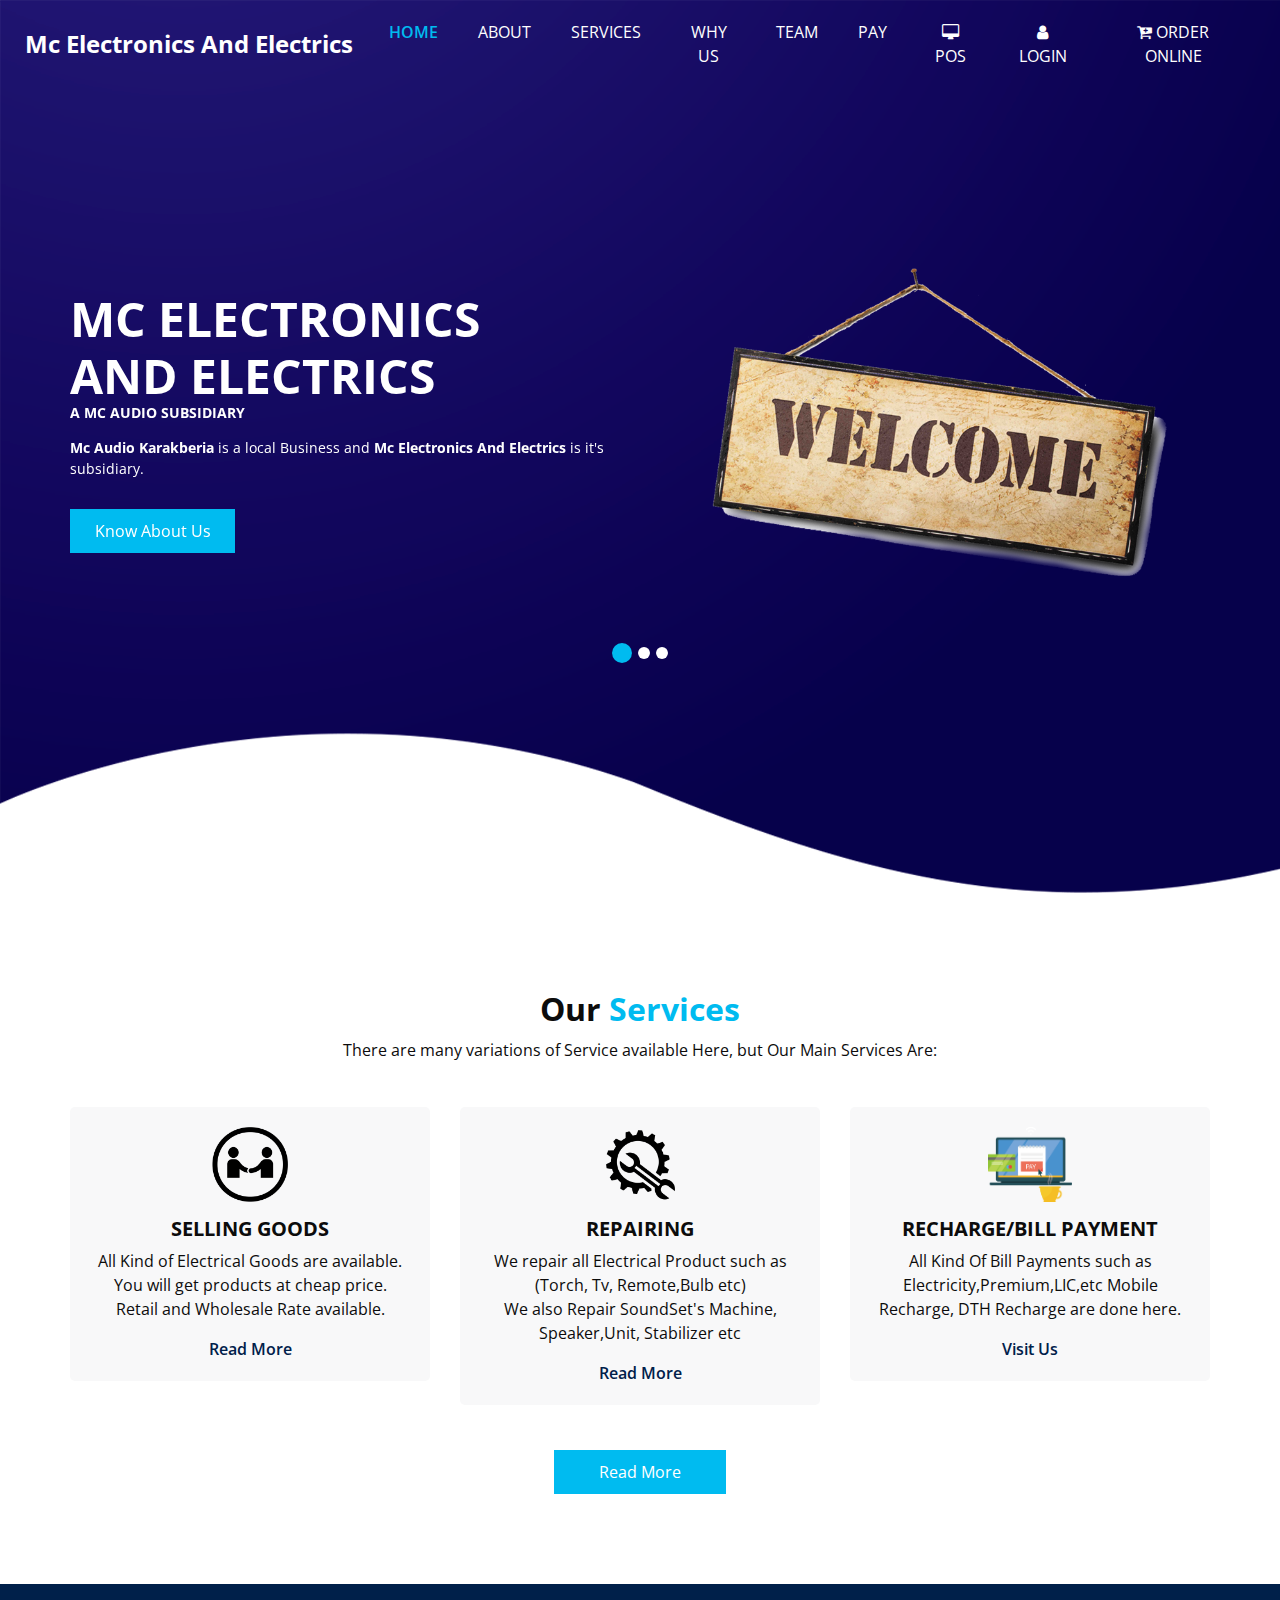
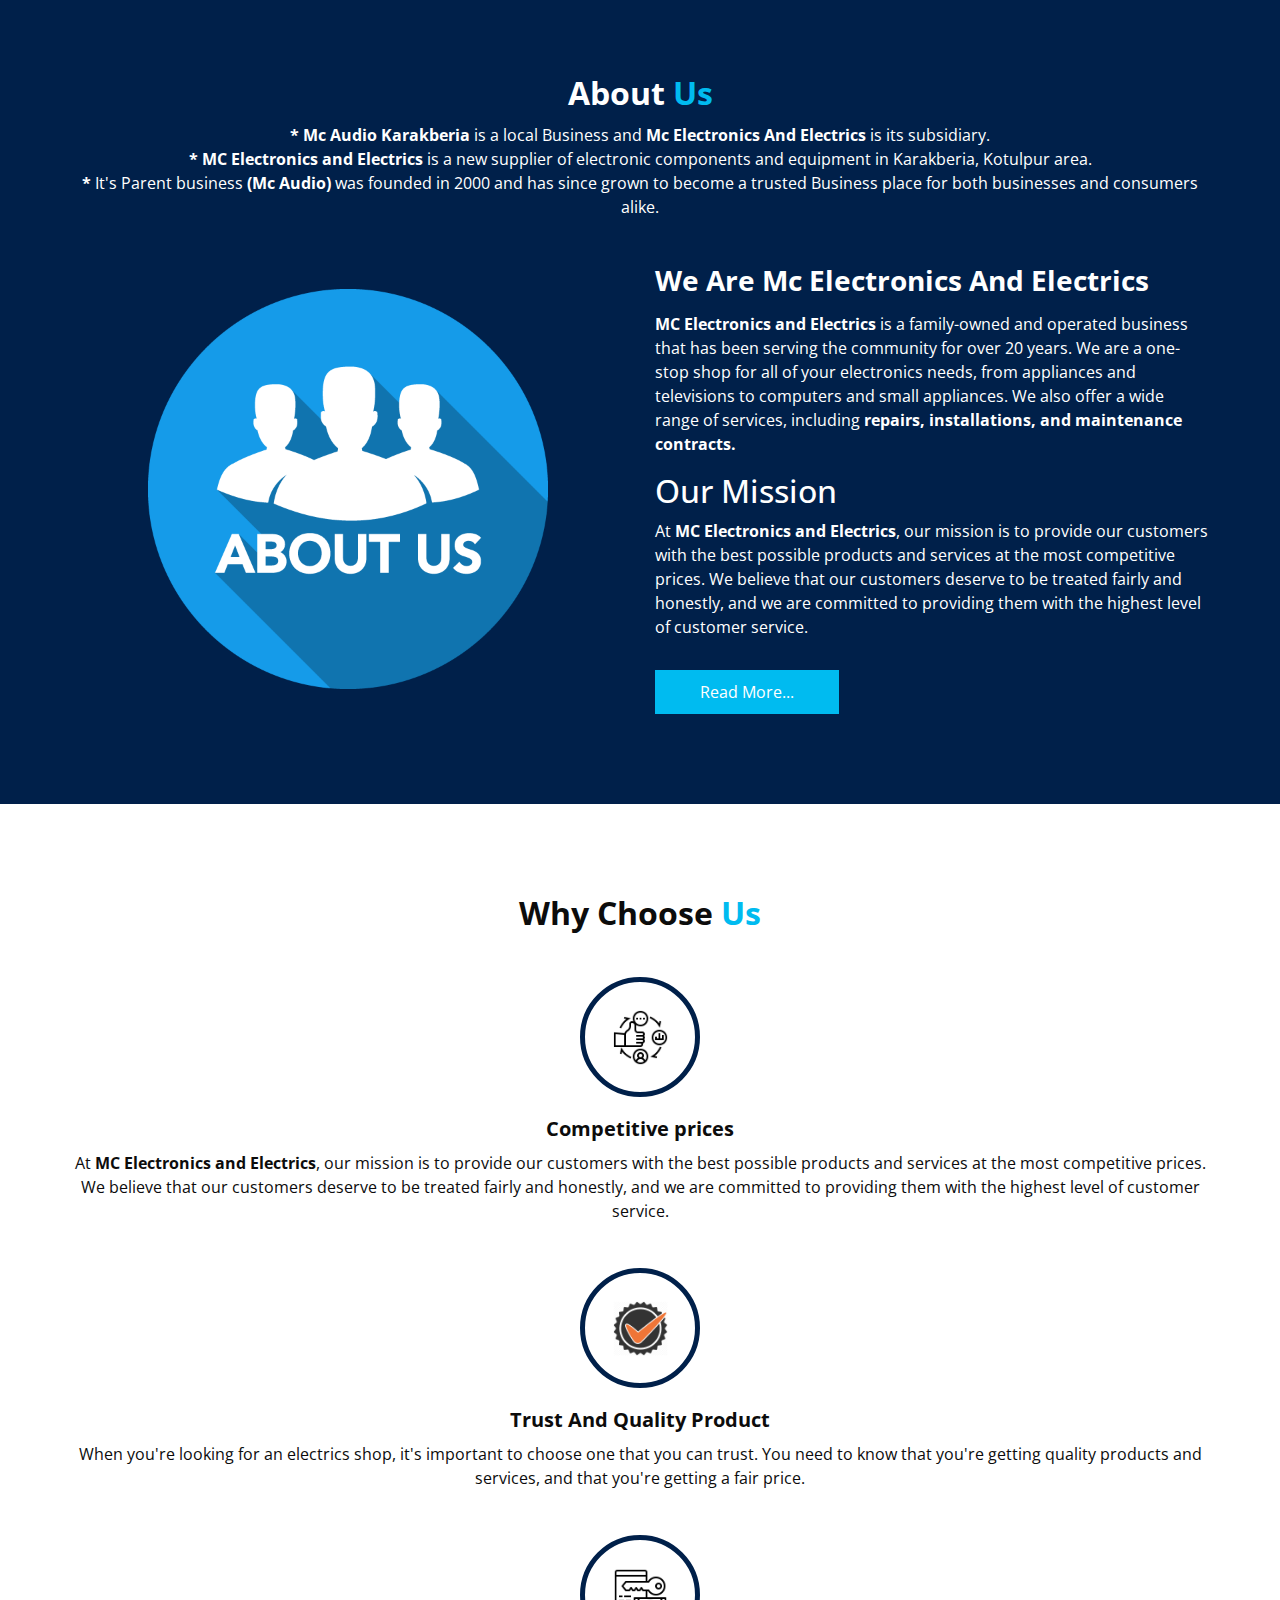
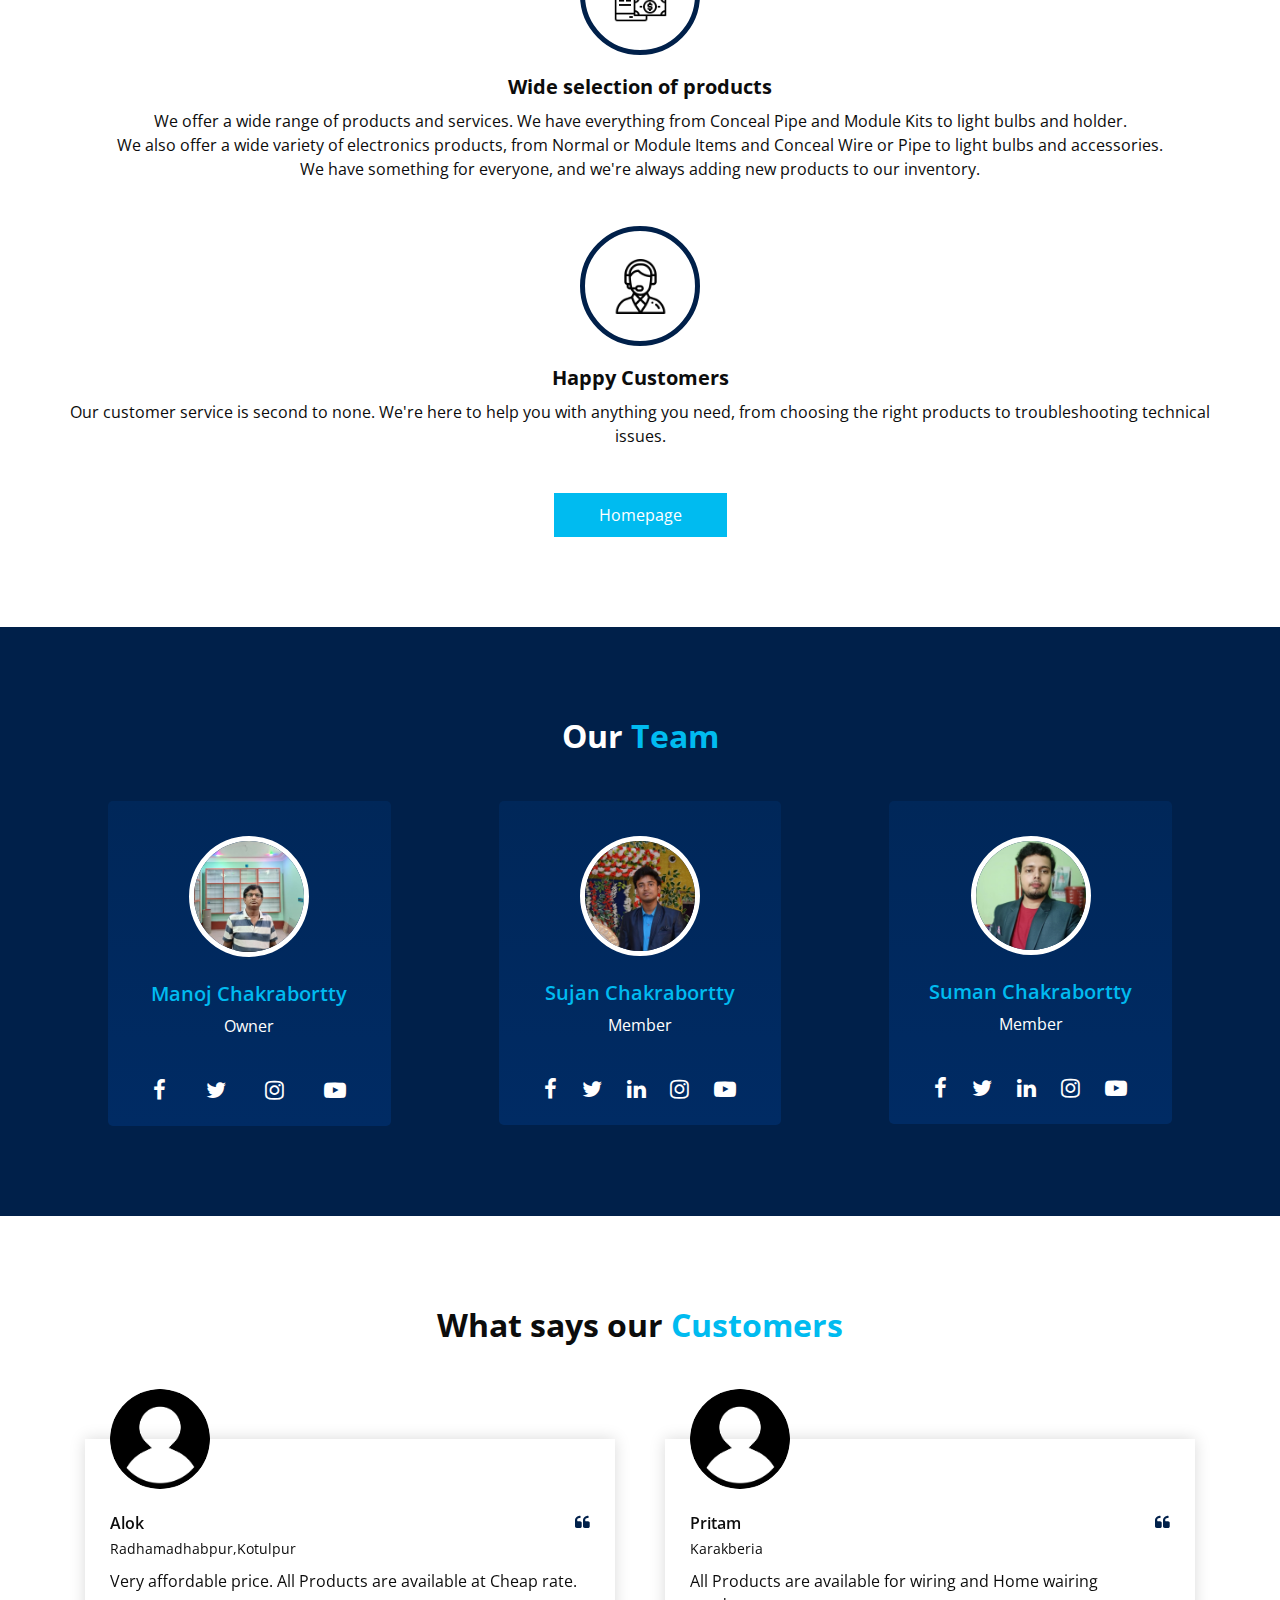
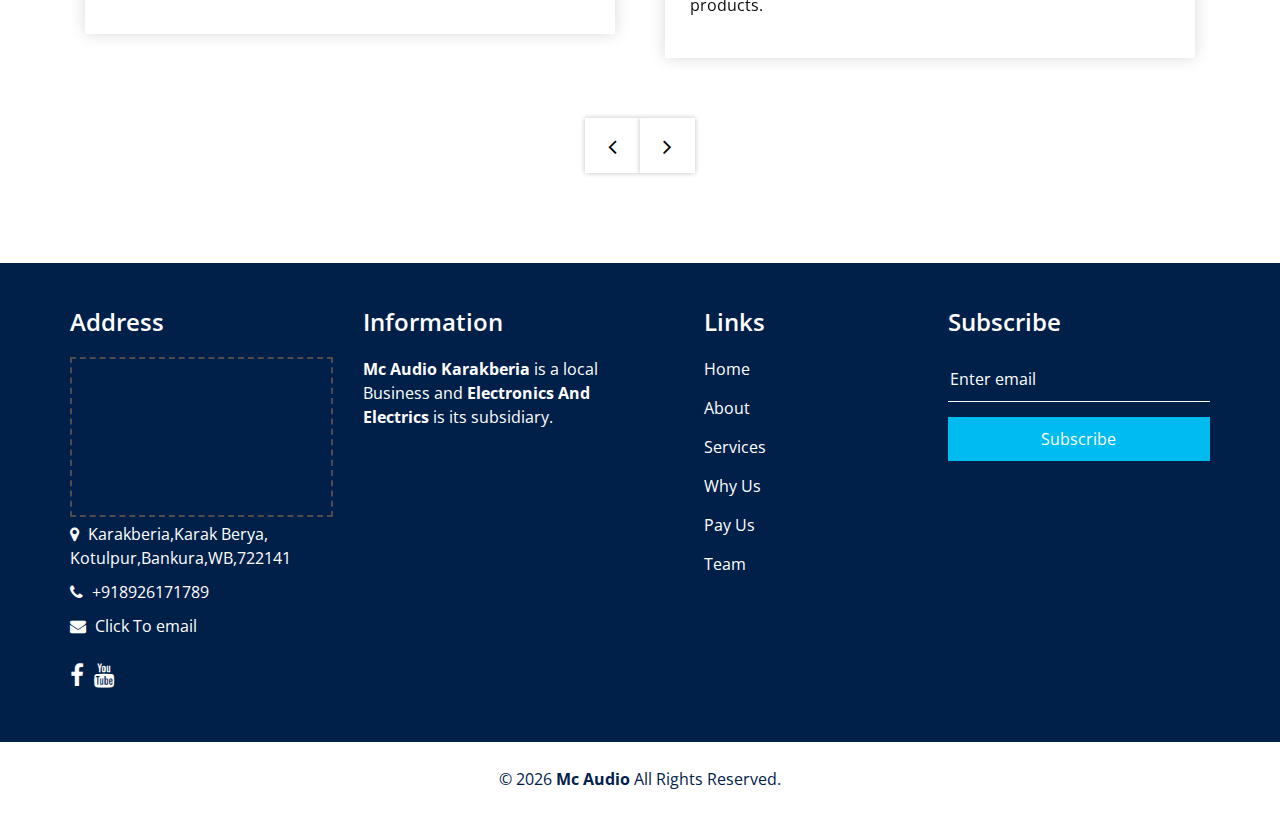
==== commit ca58b85a: "new-year-update" ====
--- a/public/index.html
+++ b/public/index.html
@@ -88,13 +88,19 @@
                 <a class="nav-link" href="pay-us.html">Pay</a>
               </li>
               <li class="nav-item">
+                <a class="nav-link" href="https://mc-electronics.0-0-0.click/"> <i class="	fa fa-desktop"></i> POS</a>
+              </li>
+              <li class="nav-item">
                 <a class="nav-link" href="login.html"> <i class="fa fa-user" aria-hidden="true"></i> Login</a>
               </li>
-              <form class="form-inline">
+              <li class="nav-item">
+                <a class="nav-link" href="https://sumanonline.com/Projects/Store/index.php"> <i class="fa fa-cart-plus"></i> Order Online</a>
+              </li>
+              <!-- <form class="form-inline">
                 <button class="btn  my-2 my-sm-0 nav_search-btn" type="submit">
                   <i class="fa fa-search" aria-hidden="true"></i>
                 </button>
-              </form>
+              </form> -->
             </ul>
           </div>
         </nav>
@@ -643,7 +649,10 @@
               Address
             </h4>
             <div class="contact_link_box">
-              <a href="https://maps.app.goo.gl/ZFDK4yfnbo7BnbeL8/" target="_blank">
+              <div class="gmap">
+                <iframe src="https://www.google.com/maps/embed?pb=!1m18!1m12!1m3!1d3672.143767942088!2d87.63039937477006!3d23.018492916481357!2m3!1f0!2f0!3f0!3m2!1i1024!2i768!4f13.1!3m3!1m2!1s0x39f823602a61247d%3A0xdfc12bfb2f664e68!2sMC%20Electronics%20And%20Electrics!5e0!3m2!1sen!2sin!4v1736936820167!5m2!1sen!2sin" width="250" height="150" style="border:0;" allowfullscreen="" loading="lazy" referrerpolicy="no-referrer-when-downgrade"></iframe>
+              </div>
+              <a href="https://maps.app.goo.gl/HV7RY9NQ7MfNPcB58" target="_blank">
                 <i class="fa fa-map-marker" aria-hidden="true"></i>
                 <span>
                   Karakberia,Karak Berya,
@@ -668,15 +677,15 @@
             <a href="https://www.facebook.com/MCAUDIOMANOJ/">
               <i class="fa fa-facebook" aria-hidden="true"></i>
             </a>
-            <a href="">
+            <!-- <a href="">
               <i class="fa fa-twitter" aria-hidden="true"></i>
+            </a> -->
+            <a href="https://www.youtube.com/@mcaudiokarakberia">
+              <i class="fa fa-youtube" aria-hidden="true"></i>
             </a>
-            <a href="">
-              <i class="fa fa-linkedin" aria-hidden="true"></i>
-            </a>
-            <a href="">
+            <!-- <a href="">
               <i class="fa fa-instagram" aria-hidden="true"></i>
-            </a>
+            </a> -->
           </div>
         </div>
         <div class="col-md-6 col-lg-3 info_col">
--- a/public/css/style.css
+++ b/public/css/style.css
@@ -36,11 +36,11 @@
   display: flex;
   -webkit-box-orient: vertical;
   -webkit-box-direction: normal;
-      -ms-flex-direction: column;
-          flex-direction: column;
+  -ms-flex-direction: column;
+  flex-direction: column;
   -webkit-box-align: start;
-      -ms-flex-align: start;
-          align-items: flex-start;
+  -ms-flex-align: start;
+  align-items: flex-start;
 }
 
 .heading_container h2 {
@@ -60,8 +60,8 @@
 
 .heading_container.heading_center {
   -webkit-box-align: center;
-      -ms-flex-align: center;
-          align-items: center;
+  -ms-flex-align: center;
+  align-items: center;
   text-align: center;
 }
 
@@ -80,7 +80,7 @@
 .btn:focus {
   outline: none !important;
   -webkit-box-shadow: none;
-          box-shadow: none;
+  box-shadow: none;
 }
 
 /*header section*/
@@ -92,8 +92,8 @@
   display: flex;
   -webkit-box-orient: vertical;
   -webkit-box-direction: normal;
-      -ms-flex-direction: column;
-          flex-direction: column;
+  -ms-flex-direction: column;
+  flex-direction: column;
 }
 
 .hero_area .hero_bg_box {
@@ -106,11 +106,11 @@
   display: -ms-flexbox;
   display: flex;
   -webkit-box-pack: center;
-      -ms-flex-pack: center;
-          justify-content: center;
+  -ms-flex-pack: center;
+  justify-content: center;
   -webkit-box-align: end;
-      -ms-flex-align: end;
-          align-items: flex-end;
+  -ms-flex-align: end;
+  align-items: flex-end;
   overflow: hidden;
   z-index: -1;
 }
@@ -167,7 +167,8 @@
   transition: all 0.3s;
 }
 
-.custom_nav-container .navbar-nav .nav-item:hover .nav-link, .custom_nav-container .navbar-nav .nav-item.active .nav-link {
+.custom_nav-container .navbar-nav .nav-item:hover .nav-link,
+.custom_nav-container .navbar-nav .nav-item.active .nav-link {
   color: #00bbf0;
 }
 
@@ -212,7 +213,8 @@
   transition: all 0.3s;
 }
 
-.custom_nav-container .navbar-toggler span::before, .custom_nav-container .navbar-toggler span::after {
+.custom_nav-container .navbar-toggler span::before,
+.custom_nav-container .navbar-toggler span::after {
   content: "";
   position: absolute;
   left: 0;
@@ -231,17 +233,18 @@
 
 .custom_nav-container .navbar-toggler[aria-expanded="true"] {
   -webkit-transform: rotate(360deg);
-          transform: rotate(360deg);
+  transform: rotate(360deg);
 }
 
 .custom_nav-container .navbar-toggler[aria-expanded="true"] span {
   -webkit-transform: rotate(45deg);
-          transform: rotate(45deg);
-}
-
-.custom_nav-container .navbar-toggler[aria-expanded="true"] span::before, .custom_nav-container .navbar-toggler[aria-expanded="true"] span::after {
+  transform: rotate(45deg);
+}
+
+.custom_nav-container .navbar-toggler[aria-expanded="true"] span::before,
+.custom_nav-container .navbar-toggler[aria-expanded="true"] span::after {
   -webkit-transform: rotate(90deg);
-          transform: rotate(90deg);
+  transform: rotate(90deg);
   top: 0;
 }
 
@@ -249,22 +252,22 @@
 /* slider section */
 .slider_section {
   -webkit-box-flex: 1;
-      -ms-flex: 1;
-          flex: 1;
-  display: -webkit-box;
-  display: -ms-flexbox;
-  display: flex;
-  -webkit-box-align: center;
-      -ms-flex-align: center;
-          align-items: center;
+  -ms-flex: 1;
+  flex: 1;
+  display: -webkit-box;
+  display: -ms-flexbox;
+  display: flex;
+  -webkit-box-align: center;
+  -ms-flex-align: center;
+  align-items: center;
   position: relative;
   padding: 45px 0 145px 0;
 }
 
 .slider_section .row {
   -webkit-box-align: center;
-      -ms-flex-align: center;
-          align-items: center;
+  -ms-flex-align: center;
+  align-items: center;
 }
 
 .slider_section #customCarousel1 {
@@ -340,36 +343,36 @@
 .slider_section .img-box img {
   width: 100%;
   -webkit-animation: upDown 5s infinite;
-          animation: upDown 5s infinite;
+  animation: upDown 5s infinite;
 }
 
 @-webkit-keyframes upDown {
   0% {
     -webkit-transform: translateY(-45px);
-            transform: translateY(-45px);
+    transform: translateY(-45px);
   }
   50% {
     -webkit-transform: translateY(45px);
-            transform: translateY(45px);
+    transform: translateY(45px);
   }
   100% {
     -webkit-transform: translateY(-45px);
-            transform: translateY(-45px);
+    transform: translateY(-45px);
   }
 }
 
 @keyframes upDown {
   0% {
     -webkit-transform: translateY(-45px);
-            transform: translateY(-45px);
+    transform: translateY(-45px);
   }
   50% {
     -webkit-transform: translateY(45px);
-            transform: translateY(45px);
+    transform: translateY(45px);
   }
   100% {
     -webkit-transform: translateY(-45px);
-            transform: translateY(-45px);
+    transform: translateY(-45px);
   }
 }
 
@@ -377,11 +380,11 @@
   position: unset;
   margin: 0;
   -webkit-box-pack: center;
-      -ms-flex-pack: center;
-          justify-content: center;
-  -webkit-box-align: center;
-      -ms-flex-align: center;
-          align-items: center;
+  -ms-flex-pack: center;
+  justify-content: center;
+  -webkit-box-align: center;
+  -ms-flex-align: center;
+  align-items: center;
 }
 
 .slider_section .carousel-indicators li {
@@ -408,11 +411,11 @@
   display: flex;
   -webkit-box-orient: vertical;
   -webkit-box-direction: normal;
-      -ms-flex-direction: column;
-          flex-direction: column;
-  -webkit-box-align: center;
-      -ms-flex-align: center;
-          align-items: center;
+  -ms-flex-direction: column;
+  flex-direction: column;
+  -webkit-box-align: center;
+  -ms-flex-align: center;
+  align-items: center;
   text-align: center;
   margin-top: 45px;
   background-color: #f8f8f9;
@@ -425,11 +428,11 @@
   display: -ms-flexbox;
   display: flex;
   -webkit-box-pack: center;
-      -ms-flex-pack: center;
-          justify-content: center;
+  -ms-flex-pack: center;
+  justify-content: center;
   -webkit-box-align: start;
-      -ms-flex-align: start;
-          align-items: flex-start;
+  -ms-flex-align: start;
+  align-items: flex-start;
   width: 125px;
   min-width: 75px;
   height: 75px;
@@ -462,8 +465,8 @@
   display: -ms-flexbox;
   display: flex;
   -webkit-box-pack: center;
-      -ms-flex-pack: center;
-          justify-content: center;
+  -ms-flex-pack: center;
+  justify-content: center;
   margin-top: 45px;
 }
 
@@ -493,8 +496,8 @@
 
 .about_section .row {
   -webkit-box-align: center;
-      -ms-flex-align: center;
-          align-items: center;
+  -ms-flex-align: center;
+  align-items: center;
 }
 
 .about_section .img-box img {
@@ -532,11 +535,11 @@
   display: flex;
   -webkit-box-orient: vertical;
   -webkit-box-direction: normal;
-      -ms-flex-direction: column;
-          flex-direction: column;
-  -webkit-box-align: center;
-      -ms-flex-align: center;
-          align-items: center;
+  -ms-flex-direction: column;
+  flex-direction: column;
+  -webkit-box-align: center;
+  -ms-flex-align: center;
+  align-items: center;
   text-align: center;
 }
 
@@ -552,11 +555,11 @@
   display: -ms-flexbox;
   display: flex;
   -webkit-box-pack: center;
-      -ms-flex-pack: center;
-          justify-content: center;
-  -webkit-box-align: center;
-      -ms-flex-align: center;
-          align-items: center;
+  -ms-flex-pack: center;
+  justify-content: center;
+  -webkit-box-align: center;
+  -ms-flex-align: center;
+  align-items: center;
 }
 
 .why_section .box .img-box img {
@@ -579,8 +582,8 @@
   display: -ms-flexbox;
   display: flex;
   -webkit-box-pack: center;
-      -ms-flex-pack: center;
-          justify-content: center;
+  -ms-flex-pack: center;
+  justify-content: center;
   margin-top: 45px;
 }
 
@@ -608,8 +611,8 @@
 
 .team_section .heading_container {
   -webkit-box-pack: center;
-      -ms-flex-pack: center;
-          justify-content: center;
+  -ms-flex-pack: center;
+  justify-content: center;
 }
 
 .team_section .team_container {
@@ -620,10 +623,16 @@
   padding: 35px 0 0 0;
   border-radius: 5px;
   overflow: hidden;
-  -webkit-transition: all .1s;
-  transition: all .1s;
+  -webkit-transition: all 0.1s;
+  transition: all 0.1s;
   margin-top: 45px;
-  background: -webkit-gradient(linear, left top, left bottom, from(#002759), to(#002b64));
+  background: -webkit-gradient(
+    linear,
+    left top,
+    left bottom,
+    from(#002759),
+    to(#002b64)
+  );
   background: linear-gradient(to bottom, #002759, #002b64);
 }
 
@@ -632,11 +641,11 @@
   display: -ms-flexbox;
   display: flex;
   -webkit-box-pack: center;
-      -ms-flex-pack: center;
-          justify-content: center;
-  -webkit-box-align: center;
-      -ms-flex-align: center;
-          align-items: center;
+  -ms-flex-pack: center;
+  justify-content: center;
+  -webkit-box-align: center;
+  -ms-flex-align: center;
+  align-items: center;
 }
 
 .team_section .team_container .box .img-box img {
@@ -661,8 +670,8 @@
   display: -ms-flexbox;
   display: flex;
   -webkit-box-pack: justify;
-      -ms-flex-pack: justify;
-          justify-content: space-between;
+  -ms-flex-pack: justify;
+  justify-content: space-between;
 }
 
 .team_section .team_container .box .social_box a {
@@ -686,8 +695,8 @@
   display: flex;
   -webkit-box-orient: vertical;
   -webkit-box-direction: normal;
-      -ms-flex-direction: column;
-          flex-direction: column;
+  -ms-flex-direction: column;
+  flex-direction: column;
   margin: 15px;
 }
 
@@ -697,11 +706,11 @@
   display: -ms-flexbox;
   display: flex;
   -webkit-box-pack: center;
-      -ms-flex-pack: center;
-          justify-content: center;
-  -webkit-box-align: center;
-      -ms-flex-align: center;
-          align-items: center;
+  -ms-flex-pack: center;
+  justify-content: center;
+  -webkit-box-align: center;
+  -ms-flex-align: center;
+  align-items: center;
   width: 100px;
   margin-bottom: -50px;
   margin-left: 25px;
@@ -717,8 +726,8 @@
   display: -ms-flexbox;
   display: flex;
   -webkit-box-pack: justify;
-      -ms-flex-pack: justify;
-          justify-content: space-between;
+  -ms-flex-pack: justify;
+  justify-content: space-between;
 }
 
 .client_section .box .client_id .client_info h6 {
@@ -736,7 +745,7 @@
 .client_section .box .detail-box {
   background-color: #ffffff;
   -webkit-box-shadow: 0 0 15px 0 rgba(0, 0, 0, 0.15);
-          box-shadow: 0 0 15px 0 rgba(0, 0, 0, 0.15);
+  box-shadow: 0 0 15px 0 rgba(0, 0, 0, 0.15);
   padding: 75px 25px 25px 25px;
 }
 
@@ -750,8 +759,8 @@
   display: -ms-flexbox;
   display: flex;
   -webkit-box-pack: center;
-      -ms-flex-pack: center;
-          justify-content: center;
+  -ms-flex-pack: center;
+  justify-content: center;
   margin-top: 45px;
 }
 
@@ -765,7 +774,7 @@
   bottom: 0px;
   font-size: 24px;
   -webkit-box-shadow: 0 0 5px 0 rgba(0, 0, 0, 0.25);
-          box-shadow: 0 0 5px 0 rgba(0, 0, 0, 0.25);
+  box-shadow: 0 0 5px 0 rgba(0, 0, 0, 0.25);
 }
 
 .client_section .owl-carousel .owl-nav .owl-prev:hover,
@@ -795,8 +804,8 @@
   display: flex;
   -webkit-box-orient: vertical;
   -webkit-box-direction: normal;
-      -ms-flex-direction: column;
-          flex-direction: column;
+  -ms-flex-direction: column;
+  flex-direction: column;
 }
 
 .info_section .info_contact .contact_link_box a {
@@ -825,11 +834,11 @@
   display: -ms-flexbox;
   display: flex;
   -webkit-box-pack: center;
-      -ms-flex-pack: center;
-          justify-content: center;
-  -webkit-box-align: center;
-      -ms-flex-align: center;
-          align-items: center;
+  -ms-flex-pack: center;
+  justify-content: center;
+  -webkit-box-align: center;
+  -ms-flex-align: center;
+  align-items: center;
   color: #ffffff;
   border-radius: 100%;
   margin-right: 10px;
@@ -846,10 +855,10 @@
   display: flex;
   -webkit-box-orient: vertical;
   -webkit-box-direction: normal;
-      -ms-flex-direction: column;
-          flex-direction: column;
+  -ms-flex-direction: column;
+  flex-direction: column;
   -ms-flex-wrap: wrap;
-      flex-wrap: wrap;
+  flex-wrap: wrap;
 }
 
 .info_section .info_links a {
@@ -857,8 +866,8 @@
   display: -ms-flexbox;
   display: flex;
   -webkit-box-align: center;
-      -ms-flex-align: center;
-          align-items: center;
+  -ms-flex-align: center;
+  align-items: center;
   margin-bottom: 15px;
   color: #ffffff;
 }
@@ -927,4 +936,7 @@
 .footer_section p a {
   color: inherit;
 }
-/*# sourceMappingURL=style.css.map */+.gmap {
+  border: 2px dashed rgb(80, 76, 76);
+}
+/*# sourceMappingURL=style.css.map */
--- a/public/css/responsive.css
+++ b/public/css/responsive.css
@@ -1,6 +1,8 @@
-@media (max-width: 1300px) {}
+@media (max-width: 1300px) {
+}
 
-@media (max-width: 1120px) {}
+@media (max-width: 1120px) {
+}
 
 @media (max-width: 992px) {
   .hero_area {
@@ -24,27 +26,22 @@
     align-items: center;
   }
 
-
   .custom_nav-container .navbar-nav .nav-item .nav-link {
     padding: 5px 25px;
     margin: 5px 0;
   }
-
-
 }
 
 @media (max-width: 768px) {
   .about_section .img-box {
     margin-bottom: 45px;
   }
-
 }
 
 @media (max-width: 576px) {
   .header_section .header_top .contact_nav a span {
     display: none;
   }
-
 
   .client_section .client_container {
     width: 100%;
@@ -71,7 +68,15 @@
   .slider_section .detail-box h1 {
     font-size: 2rem;
   }
-
+  .navbar-brand span {
+    font-weight: bold;
+    font-size: 15px;
+    color: #ffffff;
+  }
+  .navbar-brand span:hover{
+    text-shadow: 0 0 15px rgba(254, 254, 254, 0.8);
+  }
+}
   .track_section form {
     flex-direction: column;
     align-items: flex-start;
@@ -93,15 +98,16 @@
   }
 
   .service_section .box .img-box {
-    justify-content: flex-start;
+    /* justify-content: flex-start; */
     margin-bottom: 15px;
   }
 }
 
-@media (max-width: 376px) {}
+@media (max-width: 376px) {
+}
 
 @media (min-width: 1200px) {
   .container {
     max-width: 1170px;
   }
-}+}
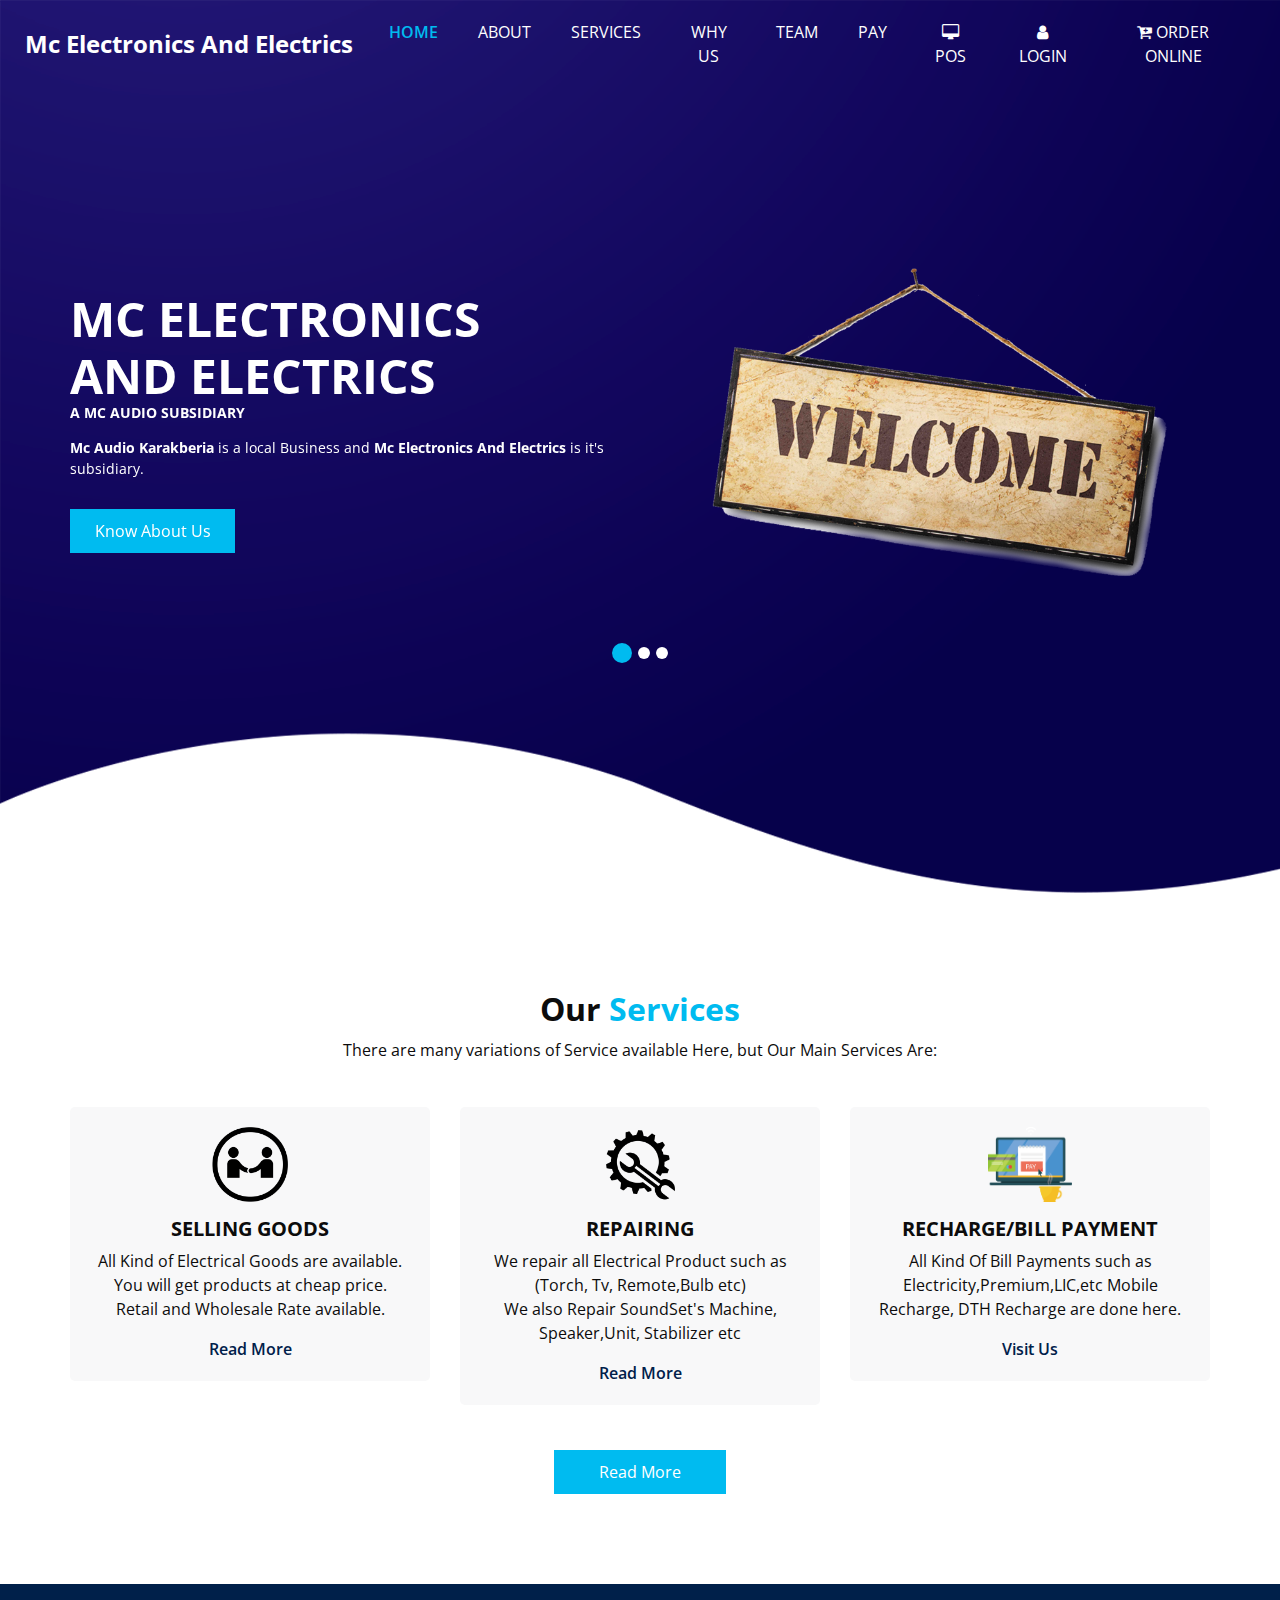
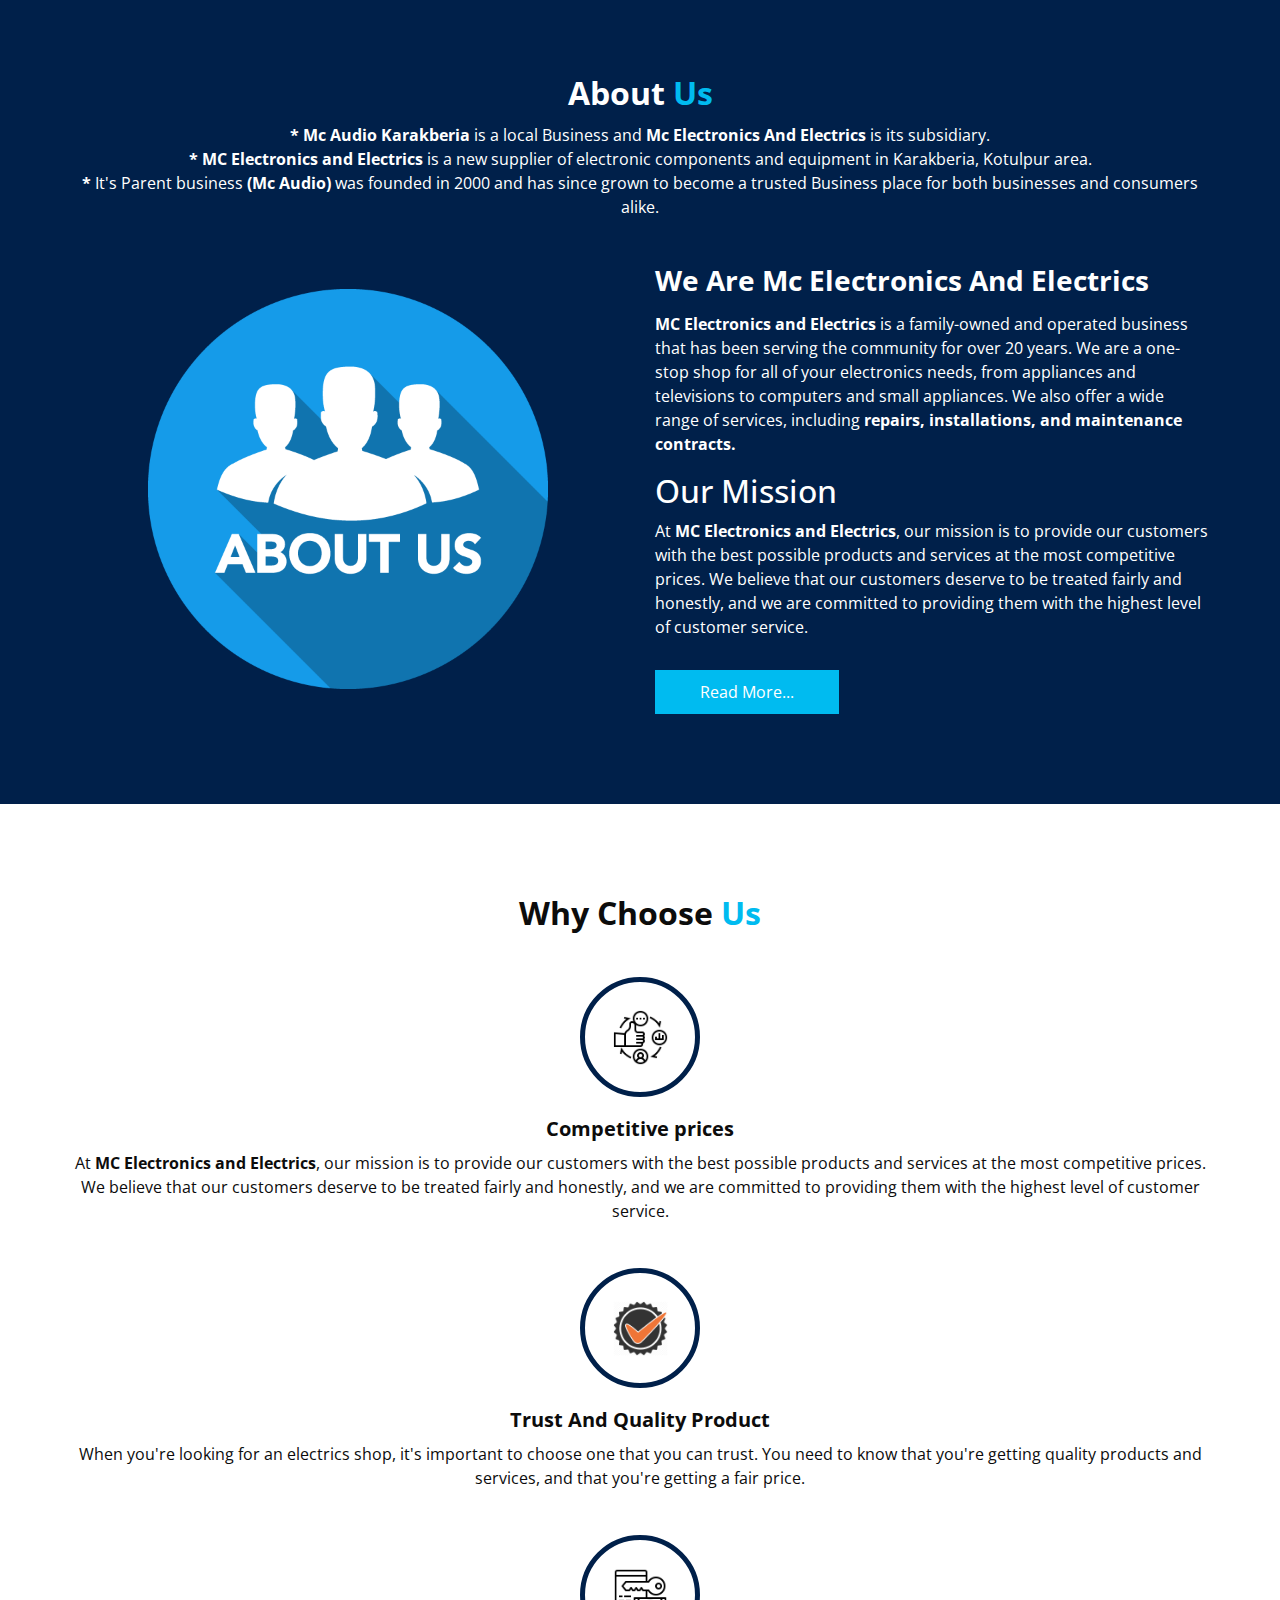
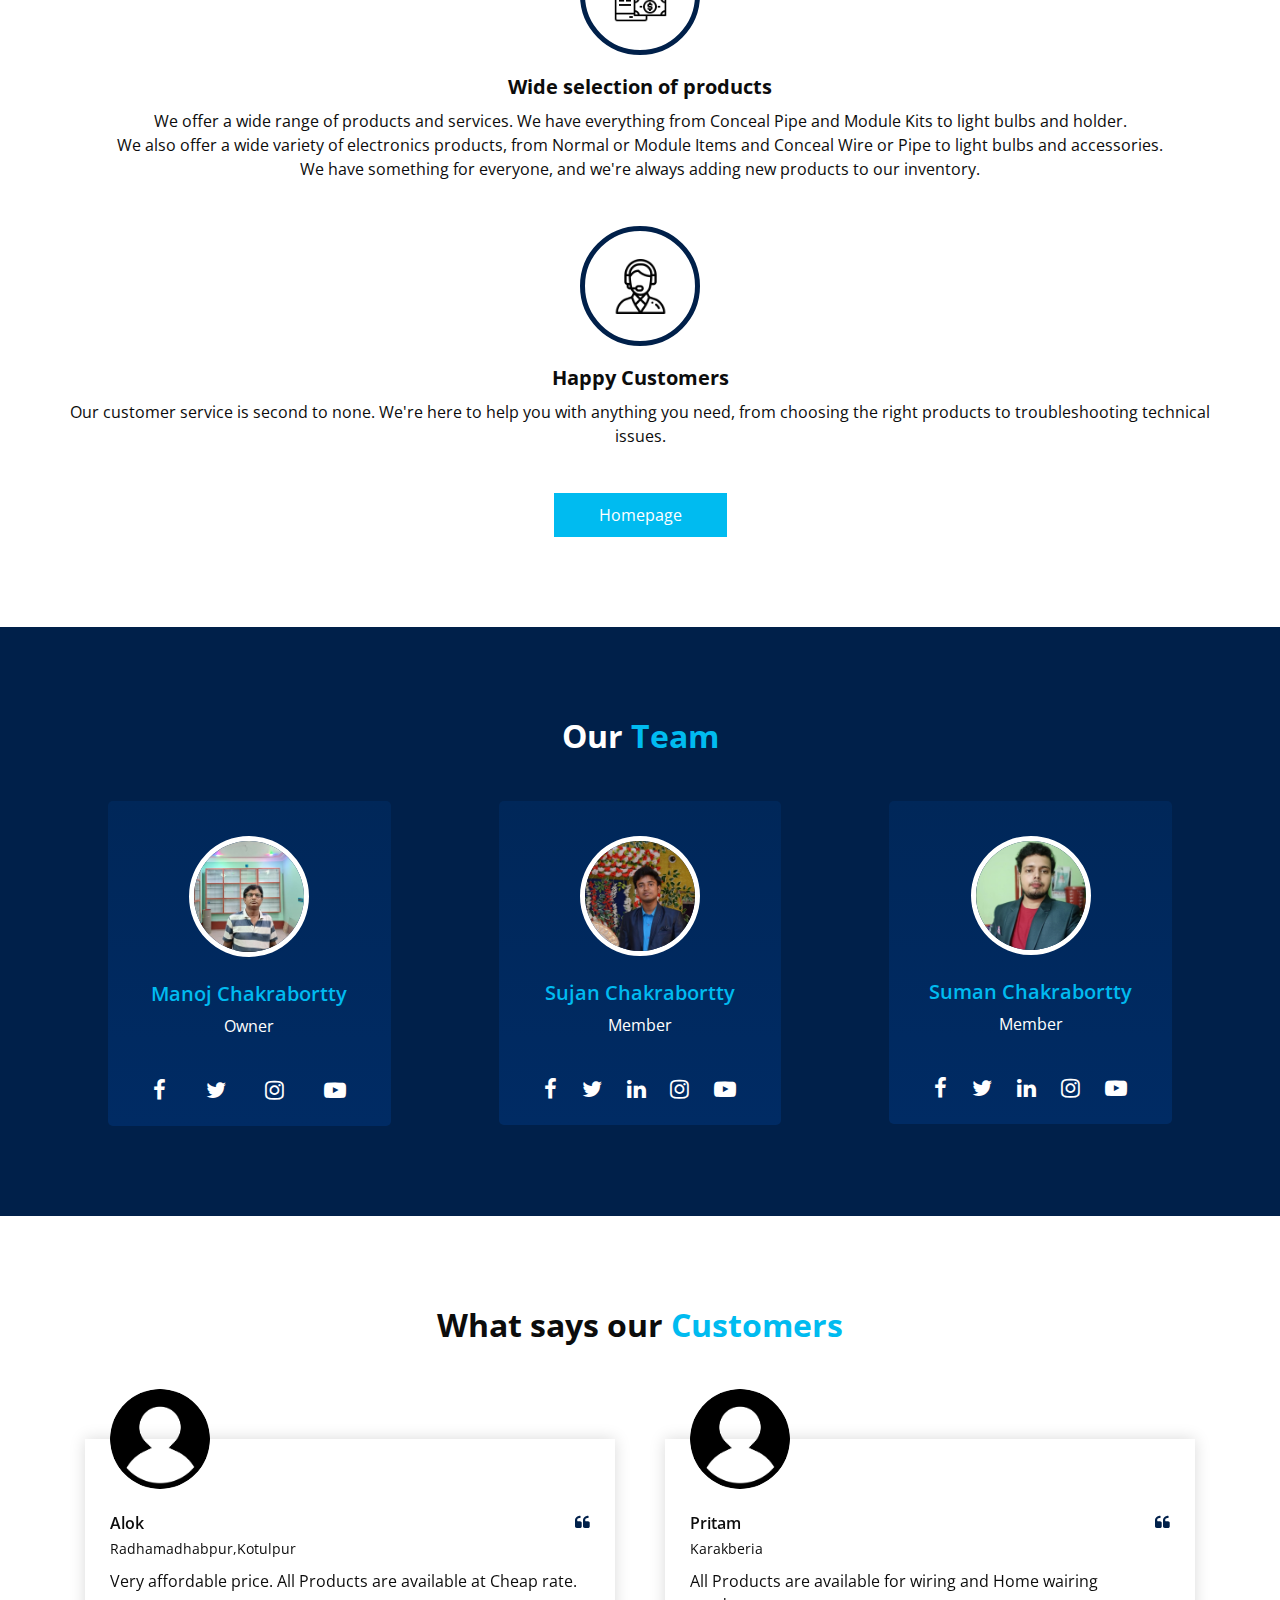
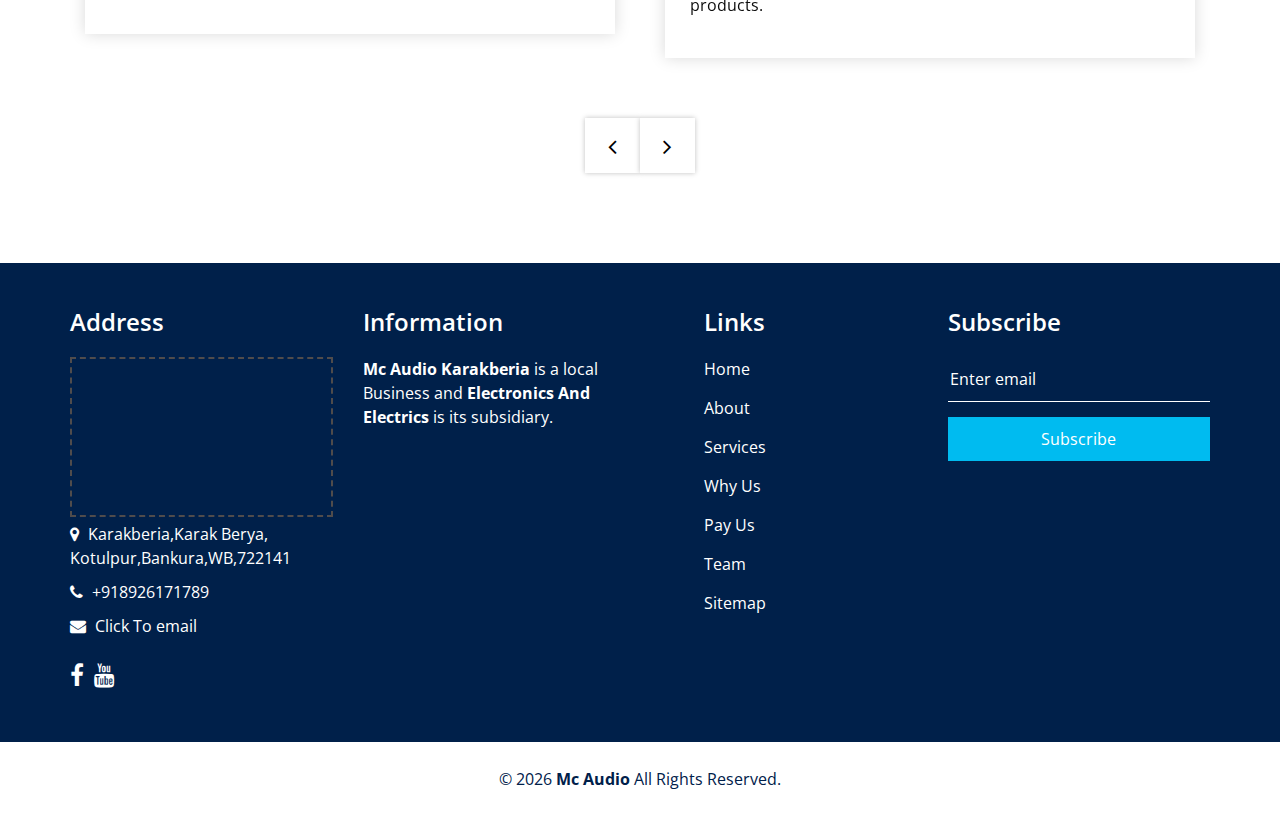
==== commit 252cf7c1: "fixed-some-issue" ====
--- a/public/index.html
+++ b/public/index.html
@@ -3,7 +3,7 @@
 
 <head>
   <!-- Google tag (gtag.js) -->
-<script async src="https://www.googletagmanager.com/gtag/js?id=G-BSWHDKT1H6"></script>
+<!-- <script async src="https://www.googletagmanager.com/gtag/js?id=G-BSWHDKT1H6"></script> -->
 <script>
   window.dataLayer = window.dataLayer || [];
   function gtag(){dataLayer.push(arguments);}
@@ -17,7 +17,7 @@
   <!-- Mobile Metas -->
   <meta name="viewport" content="width=device-width, initial-scale=1, shrink-to-fit=no" />
   <!-- Site Metas -->
-  <meta name="keywords" content="Mc Audio, Mc Electronics, Mc Electronics And Electrics />
+  <meta name="keywords" content="Mc Electronics And Electrics , Mc Audio, Mc Electronics" />
   <meta name="description" content="Mc Electronics And Electrics, Mc Audio Karakberia" />
   <meta name="author" content="Manoj Chakrabortty" />
   <link rel="shortcut icon" href="images/favicon.png" type="">
@@ -722,6 +722,9 @@
               <a class="" href="team.html">
                 Team
               </a>
+              <a class="" href="./sitemaps/sitemap1.html">
+                Sitemap
+              </a>
             </div>
           </div>
         </div>
@@ -746,7 +749,7 @@
   <section class="footer_section">
     <div class="container">
       <p>
-        &copy; <span id="displayYear"></span> <a href="http://mcaudiomanoj.gq/" target="_blank"><b>Mc Audio</b></a> All Rights Reserved.
+        &copy; <span id="displayYear"></span> <a href="http://mc-audio-karakberia.web.app/" target="_blank"><b>Mc Audio</b></a> All Rights Reserved.
         
       </p>
     </div>
